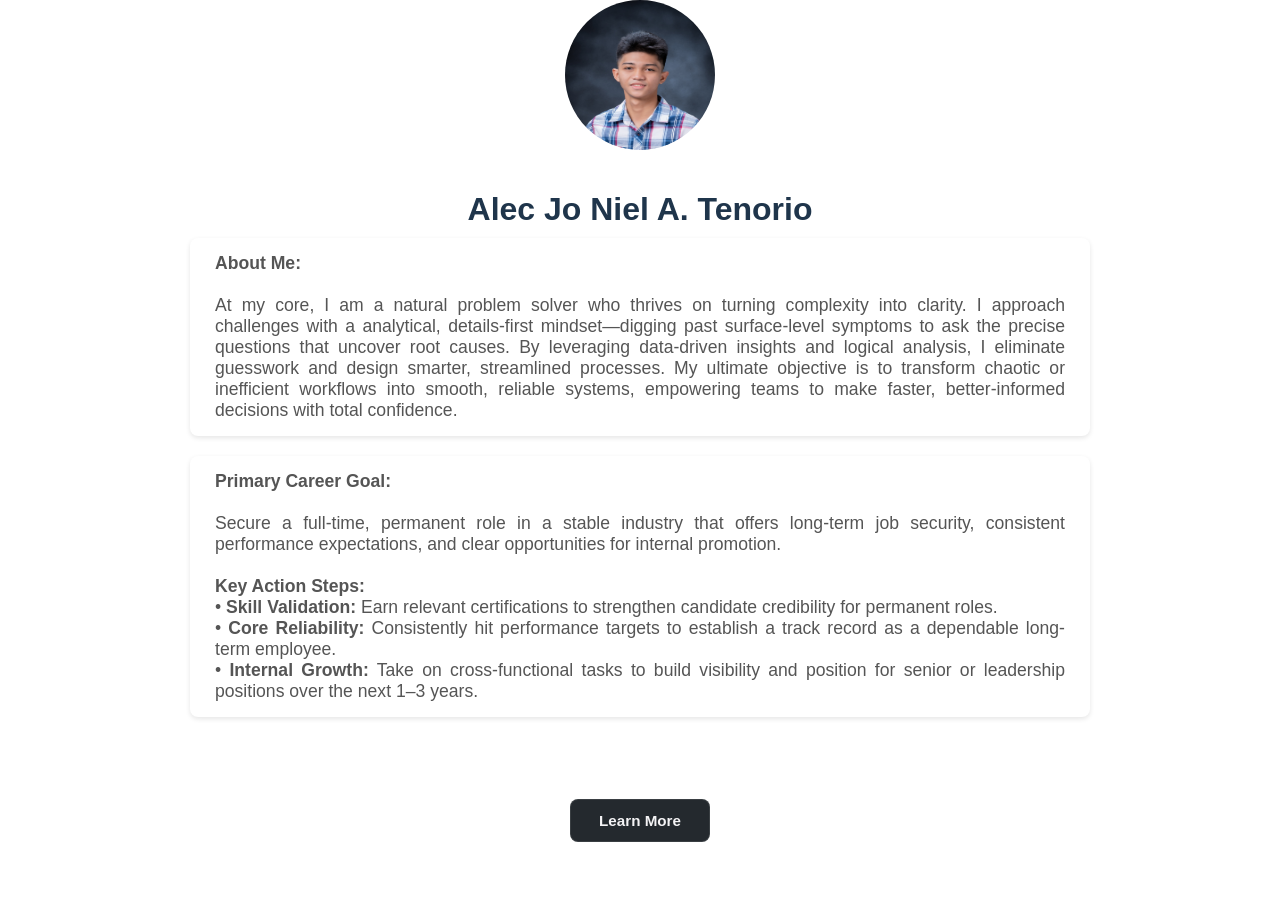
==== index.html @ 52fe9017 "Add about me section" ====
<!DOCTYPE html>
<html lang="en">
<head>
    <meta charset="UTF-8">
    <meta name="viewport" content="width=device-width, initial-scale=1.0">
    <link rel="stylesheet" href="css/styles.css">
    <title>My Portfolio</title>
</head>
<body>
    <img id="profile-photo" src="images/profile.jpg" alt="Profile Photo">
    <h1 id="fullname">Alec Jo Niel A. Tenorio</h1>
    <div class="bio-container">
        <p class="bio">
            <strong>About Me:</strong><br><br>
            At my core, I am a natural problem solver who thrives on turning complexity into clarity. I approach challenges with a analytical, details-first mindset—digging past surface-level symptoms to ask the precise questions that uncover root causes. 
            By leveraging data-driven insights and logical analysis, I eliminate guesswork and design smarter, streamlined processes. 
            My ultimate objective is to transform chaotic or inefficient workflows into smooth, reliable systems, empowering teams to make faster, better-informed decisions with total confidence.</p>
        <p class="bio">
            <strong>Primary Career Goal:</strong><br><br>
                Secure a full-time, permanent role in a stable industry that offers long-term job security, consistent performance expectations, and clear opportunities for internal promotion.
                <br><br>
                    <strong>Key Action Steps:</strong><br>
                    • <strong>Skill Validation:</strong> Earn relevant certifications to strengthen candidate credibility for permanent roles.<br>
                    • <strong>Core Reliability:</strong> Consistently hit performance targets to establish a track record as a dependable long-term employee.<br>
                    • <strong>Internal Growth:</strong> Take on cross-functional tasks to build visibility and position for senior or leadership positions over the next 1–3 years.</p>
        </p>
    </div>
<footer>
    <a href="about-me.html" id="learn-more-btn">Learn More</a>
</footer>

</body>
</html>
---- css/styles.css ----
/* Center content and set a clean background */
body {
  font-family: Arial, sans-serif;
  background-color: #ffffff;
  color: #4d5a68;
  display: flex;
  flex-direction: column;
  justify-content: flex-start;
  align-items: center;
  min-height: 100vh;
  margin: 0;
  text-align: center;
}

#profile-photo {
  width: 150px;
  height: 150px;
  border-radius: 50%;
  margin-bottom: 20px;
}

/* Style the main heading */
#fullname {
  font-size: 2rem;
  color: #1f354b;
  margin-bottom: 10px;
}

#about-me-heading {
  text-align: center;
  color: #24292e;
  margin-top: 20px;
  margin-bottom: 25px;
  font-size: 2rem;
  color: #1f354b;
}


/* Style the paragraph */
.bio-container {
  display: flex;
  flex-direction: column;
  gap: 20px;            
  align-items: stretch;
  width: calc(100% - 40px);
  max-width: 900px;
  margin: 0 auto 30px;
}

.bio {
  font-size: 1.1rem;
  color: #555;
  width: 100%;
  box-sizing: border-box;
  margin: 0;
  text-align: justify;
  background-color: #ffffff;
  padding: 15px 25px;
  border-radius: 8px;
  box-shadow: 0 2px 5px rgba(0, 0, 0, 0.1);
  text-align: justify;
}


#learn-more-btn {
  display: inline-block;
  padding: 0.8rem 1.75rem;
  background-color: #24292e;
  color: #f4f3f5;
  border: 1px solid rgba(255, 255, 255, 0.1); 
  border-radius: 8px;
  font-family: arial, sans-serif;
  font-size: 0.95rem;
  font-weight: 600;
  line-height: 1;                             
  text-decoration: none;
  text-align: center;       
}

/* Style for about-me page */
#home-btn {
  position: absolute;
  top: 20px;  /* Distance from the top */
  left: 20px; /* Distance from the left edge */
  display: inline-block;
  padding: 0.8rem 1.75rem;
  background-color: #24292e;
  color: #f4f3f5;
  border: 1px solid rgba(255, 255, 255, 0.1); 
  border-radius: 8px;
  font-family: arial, sans-serif;
  font-size: 0.95rem;
  font-weight: 600;
  line-height: 1;                             
  text-decoration: none;
  text-align: center;       
}

.about-container {
  display: grid;
  grid-template-columns: 1fr 1fr; /* Two equal columns */
  gap: 20px;            
  max-width: 900px;   
  margin: 0 auto 30px;
}

/* Forces the 3rd card (Goals) to span across both columns on the bottom */
.about-bio:nth-child(3) {
  grid-column: span 2;
}

.about-bio:nth-child(4) {
  grid-column: span 2;
}

.about-bio {
  font-size: 1.1rem;
  color: #555;
  margin: 0;
  text-align: justify;
  background-color: #ffffff;
  padding: 15px 25px;
  border-radius: 8px;
  box-shadow: 0 2px 5px rgba(0, 0, 0, 0.1);
}
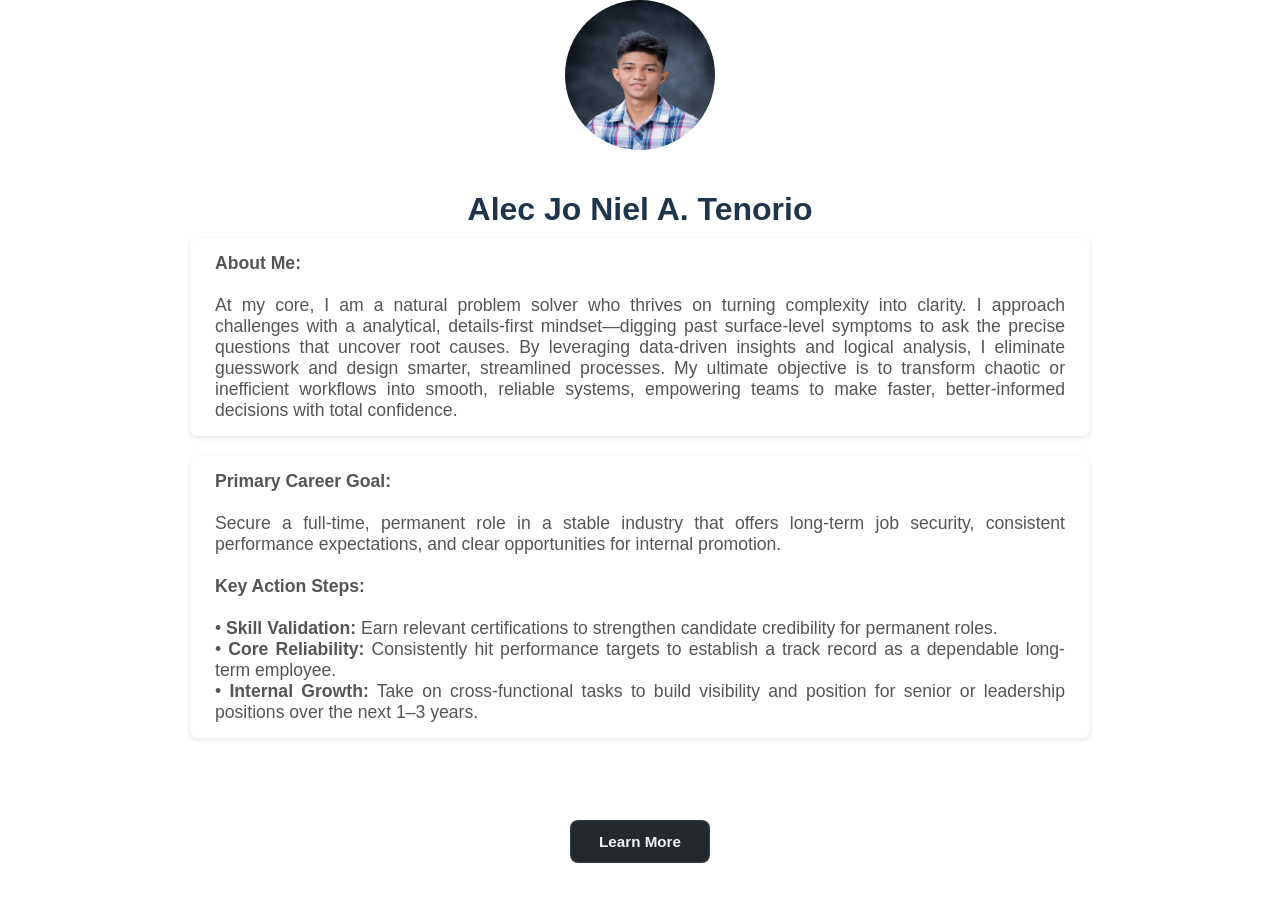
==== commit f6354715: "Fixed paragraph formats" ====
--- a/index.html
+++ b/index.html
@@ -19,7 +19,7 @@
             <strong>Primary Career Goal:</strong><br><br>
                 Secure a full-time, permanent role in a stable industry that offers long-term job security, consistent performance expectations, and clear opportunities for internal promotion.
                 <br><br>
-                    <strong>Key Action Steps:</strong><br>
+                    <strong>Key Action Steps:</strong><br><br>
                     • <strong>Skill Validation:</strong> Earn relevant certifications to strengthen candidate credibility for permanent roles.<br>
                     • <strong>Core Reliability:</strong> Consistently hit performance targets to establish a track record as a dependable long-term employee.<br>
                     • <strong>Internal Growth:</strong> Take on cross-functional tasks to build visibility and position for senior or leadership positions over the next 1–3 years.</p>
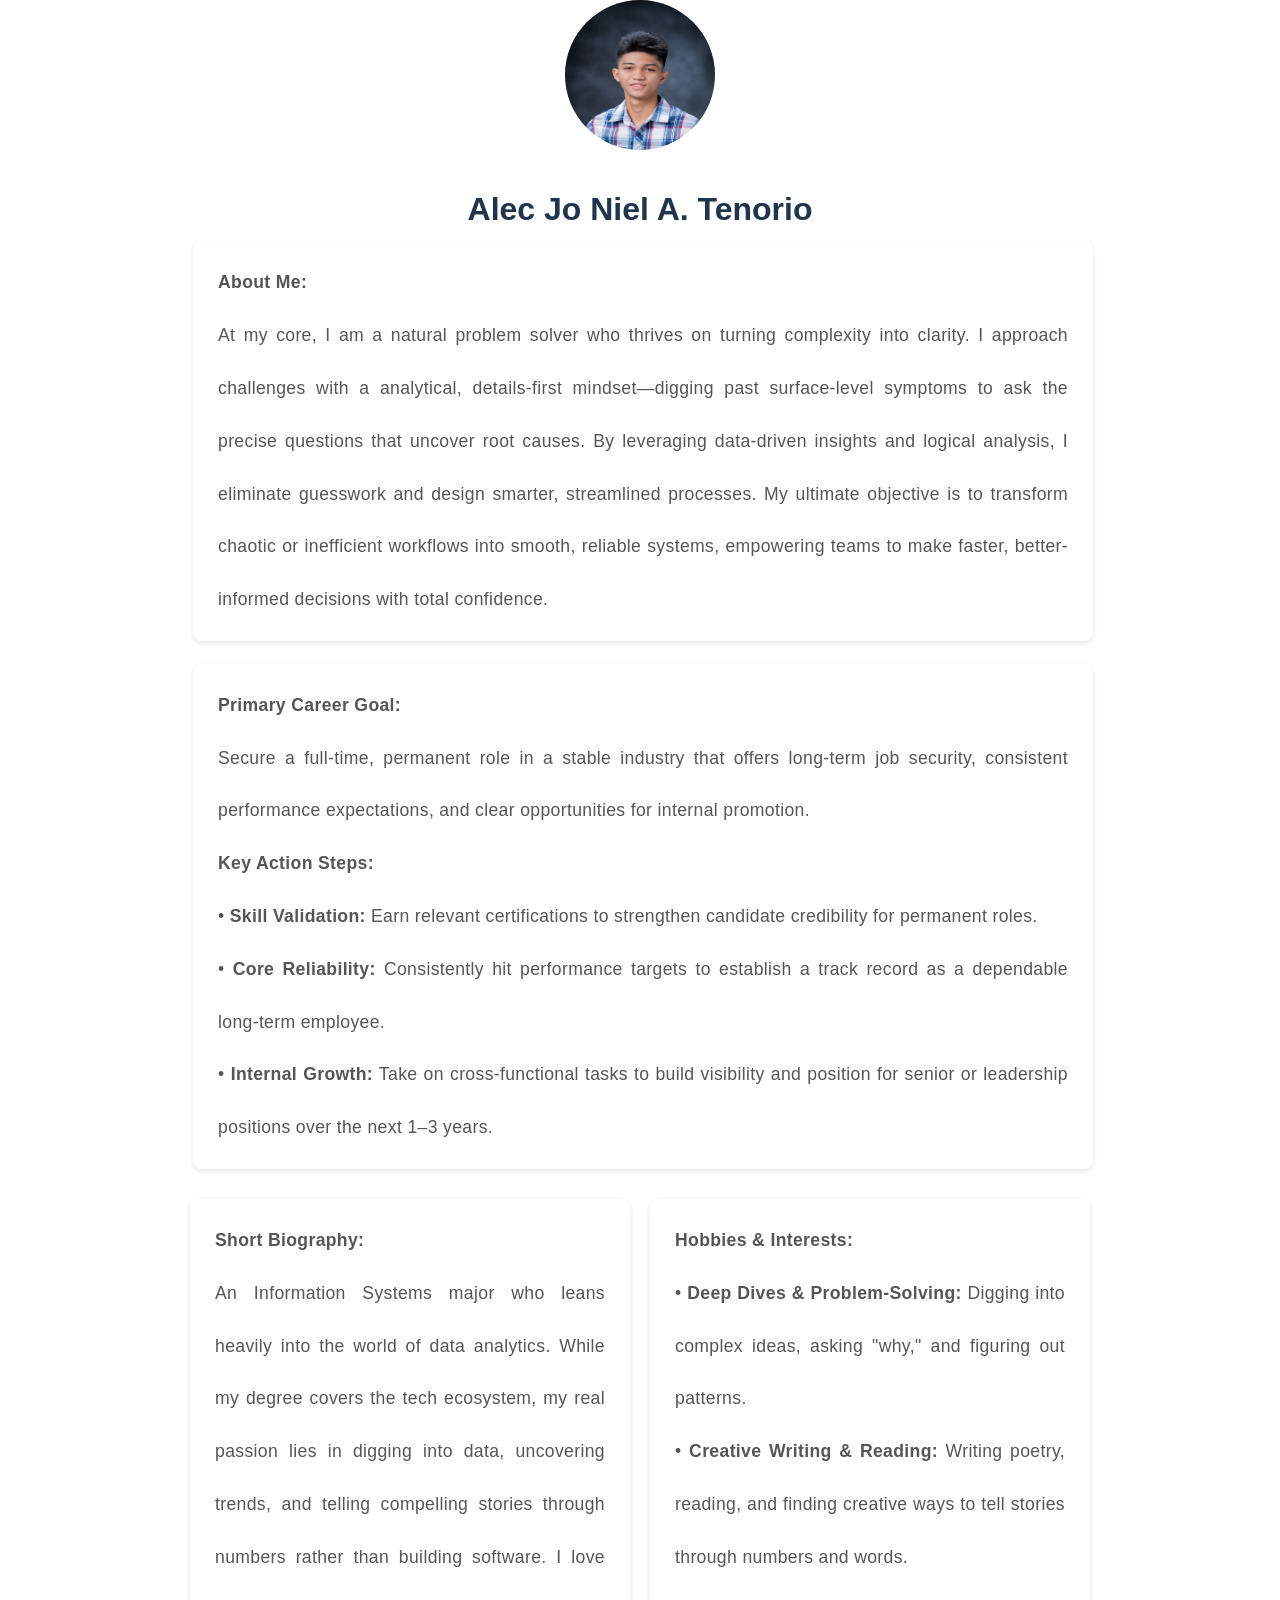
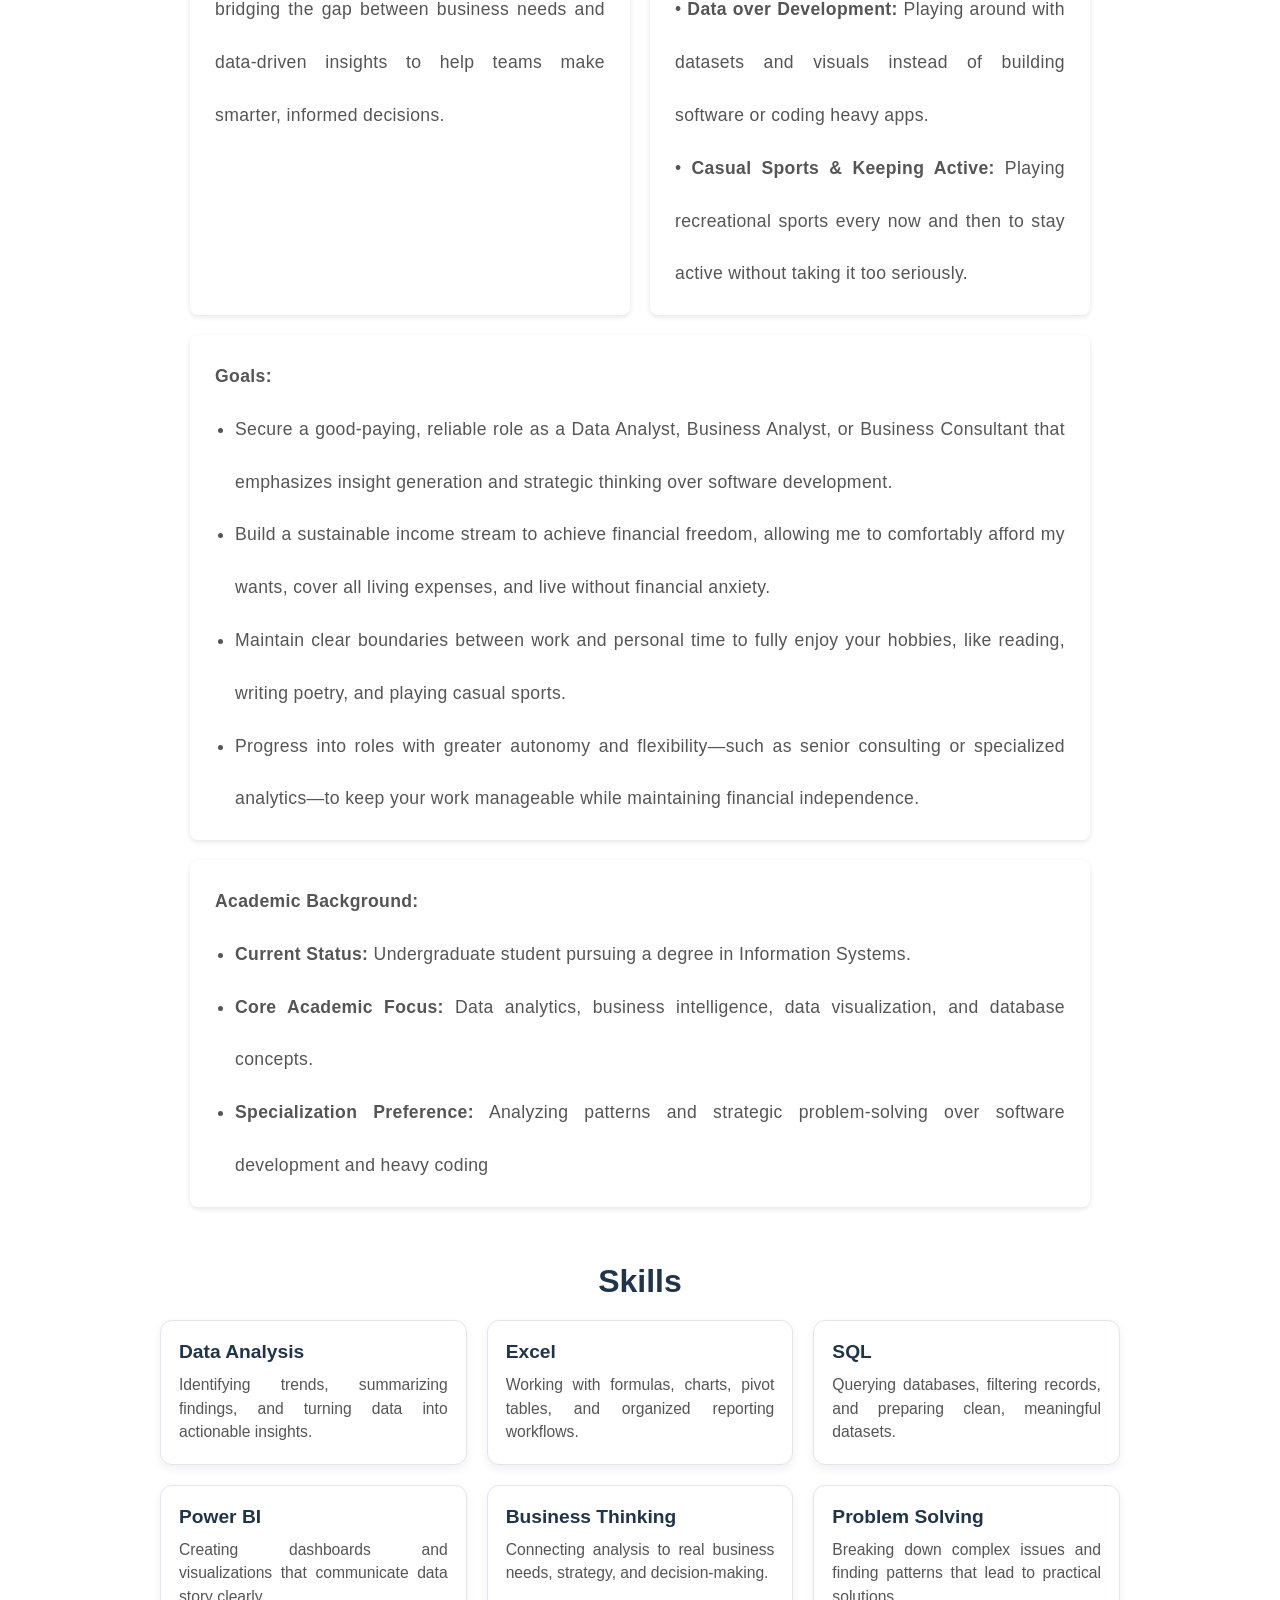
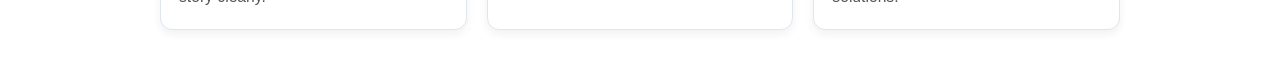
==== commit 413fbbfe: "Updated codes during Presentation" ====
--- a/index.html
+++ b/index.html
@@ -11,23 +11,82 @@
     <h1 id="fullname">Alec Jo Niel A. Tenorio</h1>
     <div class="bio-container">
         <p class="bio">
-            <strong>About Me:</strong><br><br>
+            <strong>About Me:</strong><br>
             At my core, I am a natural problem solver who thrives on turning complexity into clarity. I approach challenges with a analytical, details-first mindset—digging past surface-level symptoms to ask the precise questions that uncover root causes. 
             By leveraging data-driven insights and logical analysis, I eliminate guesswork and design smarter, streamlined processes. 
             My ultimate objective is to transform chaotic or inefficient workflows into smooth, reliable systems, empowering teams to make faster, better-informed decisions with total confidence.</p>
         <p class="bio">
-            <strong>Primary Career Goal:</strong><br><br>
+            <strong>Primary Career Goal:</strong><br>
                 Secure a full-time, permanent role in a stable industry that offers long-term job security, consistent performance expectations, and clear opportunities for internal promotion.
-                <br><br>
-                    <strong>Key Action Steps:</strong><br><br>
+                <br>
+                    <strong>Key Action Steps:</strong><br>
                     • <strong>Skill Validation:</strong> Earn relevant certifications to strengthen candidate credibility for permanent roles.<br>
                     • <strong>Core Reliability:</strong> Consistently hit performance targets to establish a track record as a dependable long-term employee.<br>
                     • <strong>Internal Growth:</strong> Take on cross-functional tasks to build visibility and position for senior or leadership positions over the next 1–3 years.</p>
-        </p>
     </div>
-<footer>
-    <a href="about-me.html" id="learn-more-btn">Learn More</a>
-</footer>
+<section class="about-container">
+    <div class="about-bio">
+        <strong>Short Biography:</strong><br>
+         An Information Systems major who leans heavily into the world of data analytics. 
+         While my degree covers the tech ecosystem, my real passion lies in digging into data, uncovering trends, and telling compelling stories through numbers rather than building software. 
+         I love bridging the gap between business needs and data-driven insights to help teams make smarter, informed decisions.
+    </div>
+    <div class="about-bio">
+        <strong>Hobbies & Interests:</strong><br>
+                • <strong>Deep Dives & Problem-Solving:</strong> Digging into complex ideas, asking "why," and figuring out patterns.<br>
+                • <strong>Creative Writing & Reading:</strong> Writing poetry, reading, and finding creative ways to tell stories through numbers and words.<br>
+                • <strong>Data over Development:</strong> Playing around with datasets and visuals instead of building software or coding heavy apps.<br>
+                • <strong>Casual Sports & Keeping Active:</strong> Playing recreational sports every now and then to stay active without taking it too seriously.
+    </div>
+    <div class="about-bio wide">
+        <strong>Goals:</strong><br>
+            <ul class="goals-list">
+                <li> Secure a good-paying, reliable role as a Data Analyst, Business Analyst, or Business Consultant that emphasizes insight generation and strategic thinking over software development.</li>
+                <li> Build a sustainable income stream to achieve financial freedom, allowing me to comfortably afford my wants, cover all living expenses, and live without financial anxiety.</li>
+                <li> Maintain clear boundaries between work and personal time to fully enjoy your hobbies, like reading, writing poetry, and playing casual sports.</li>
+                <li> Progress into roles with greater autonomy and flexibility—such as senior consulting or specialized analytics—to keep your work manageable while maintaining financial independence.</li>
+            </ul>
+    </div>
+    <div class="about-bio wide">
+        <strong>Academic Background:</strong><br>
+            <ul class="goals-list">
+                <li><strong>Current Status:</strong> Undergraduate student pursuing a degree in Information Systems.</li>
+                <li><strong>Core Academic Focus:</strong> Data analytics, business intelligence, data visualization, and database concepts.</li>
+                <li><strong>Specialization Preference:</strong> Analyzing patterns and strategic problem-solving over software development and heavy coding</li>
+            </ul>
+    </div>
+</section>
+
+<section class="skills-section">
+    <h2>Skills</h2>
+    <div class="skills-grid">
+        <div class="skill-card">
+            <h3>Data Analysis</h3>
+            <p>Identifying trends, summarizing findings, and turning data into actionable insights.</p>
+        </div>
+        <div class="skill-card">
+            <h3>Excel</h3>
+            <p>Working with formulas, charts, pivot tables, and organized reporting workflows.</p>
+        </div>
+        <div class="skill-card">
+            <h3>SQL</h3>
+            <p>Querying databases, filtering records, and preparing clean, meaningful datasets.</p>
+        </div>
+        <div class="skill-card">
+            <h3>Power BI</h3>
+            <p>Creating dashboards and visualizations that communicate data story clearly.</p>
+        </div>
+        <div class="skill-card">
+            <h3>Business Thinking</h3>
+            <p>Connecting analysis to real business needs, strategy, and decision-making.</p>
+        </div>
+        <div class="skill-card">
+            <h3>Problem Solving</h3>
+            <p>Breaking down complex issues and finding patterns that lead to practical solutions.</p>
+        </div>
+    </div>
+</section>
+
 
 </body>
 </html>
--- a/css/styles.css
+++ b/css/styles.css
@@ -49,10 +49,12 @@
 
 .bio {
   font-size: 1.1rem;
+  line-height: 3;
+  letter-spacing: 0.02em;
   color: #555;
   width: 100%;
   box-sizing: border-box;
-  margin: 0;
+  margin: 3px 3px 0;
   text-align: justify;
   background-color: #ffffff;
   padding: 15px 25px;
@@ -98,23 +100,16 @@
 
 .about-container {
   display: grid;
-  grid-template-columns: 1fr 1fr; /* Two equal columns */
+  grid-template-columns: repeat(2, 1fr); /* Two equal columns */
   gap: 20px;            
   max-width: 900px;   
   margin: 0 auto 30px;
 }
 
-/* Forces the 3rd card (Goals) to span across both columns on the bottom */
-.about-bio:nth-child(3) {
-  grid-column: span 2;
-}
-
-.about-bio:nth-child(4) {
-  grid-column: span 2;
-}
-
 .about-bio {
   font-size: 1.1rem;
+  line-height: 3;
+  letter-spacing: 0.02em;
   color: #555;
   margin: 0;
   text-align: justify;
@@ -123,3 +118,61 @@
   border-radius: 8px;
   box-shadow: 0 2px 5px rgba(0, 0, 0, 0.1);
 }
+
+.about-bio.wide {
+  grid-column: span 2;
+}
+
+.goals-list {
+  line-height: 3;
+  letter-spacing: 0.02em;
+  list-style-type: disc;
+  padding-left: 20px;
+  text-align: justify;
+  margin: 0;
+}
+
+/* Skills Section */
+.skills-section {
+  width: 100%;
+  max-width: 1000px;
+  margin: 0 auto 40px;
+  padding: 0 20px;
+  box-sizing: border-box;
+}
+
+.skills-section h2 {
+  text-align: center;
+  color: #1f354b;
+  font-size: 2rem;
+  margin-bottom: 20px;
+}
+
+.skills-grid {
+  display: grid;
+  grid-template-columns: repeat(3, 1fr);
+  gap: 20px;
+}
+
+.skill-card {
+  background: #ffffff;
+  border: 1px solid #dfe6ee;
+  border-radius: 12px;
+  box-shadow: 0 4px 10px rgba(0, 0, 0, 0.06);
+  padding: 20px 18px;
+  text-align: left;
+}
+
+.skill-card h3 {
+  margin: 0 0 10px;
+  color: #1f354b;
+  font-size: 1.2rem;
+}
+
+.skill-card p {
+  margin: 0;
+  color: #555;
+  line-height: 1.5;
+  font-size: 0.98rem;
+  text-align: justify;
+}
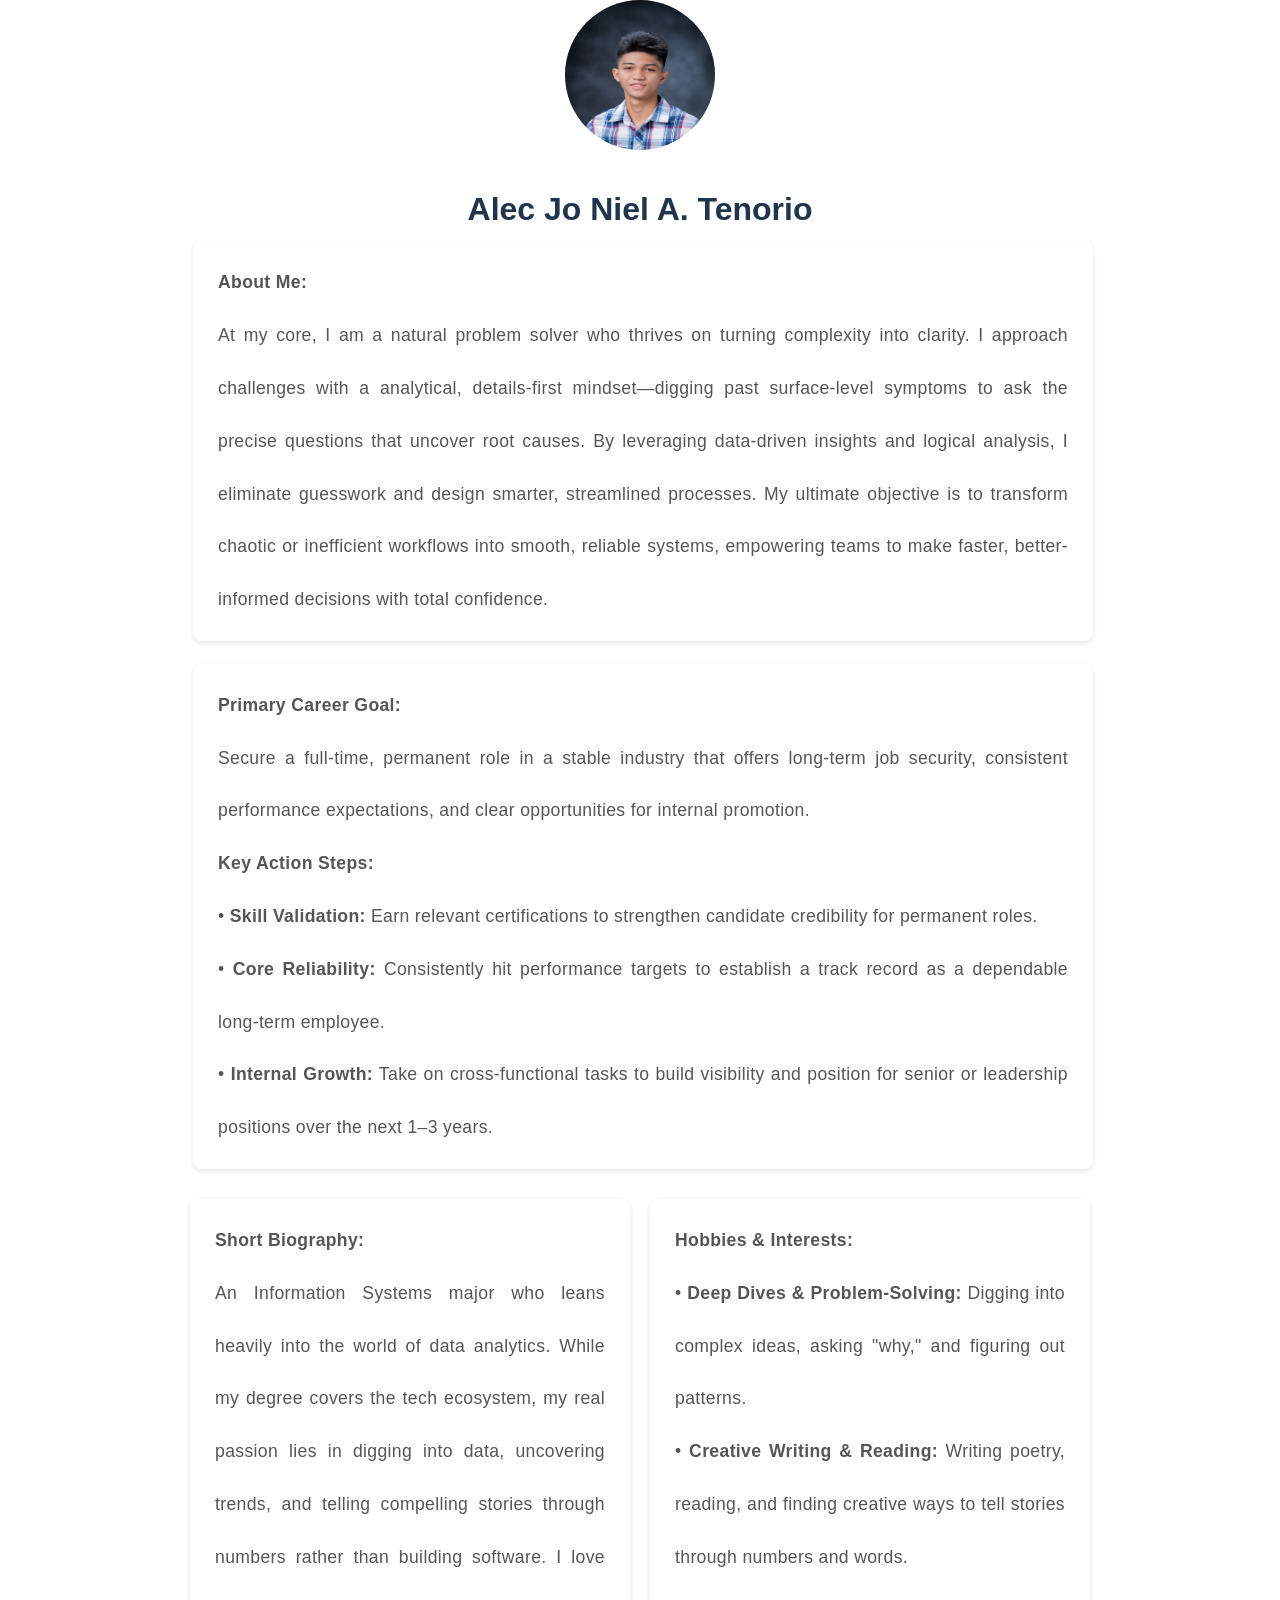
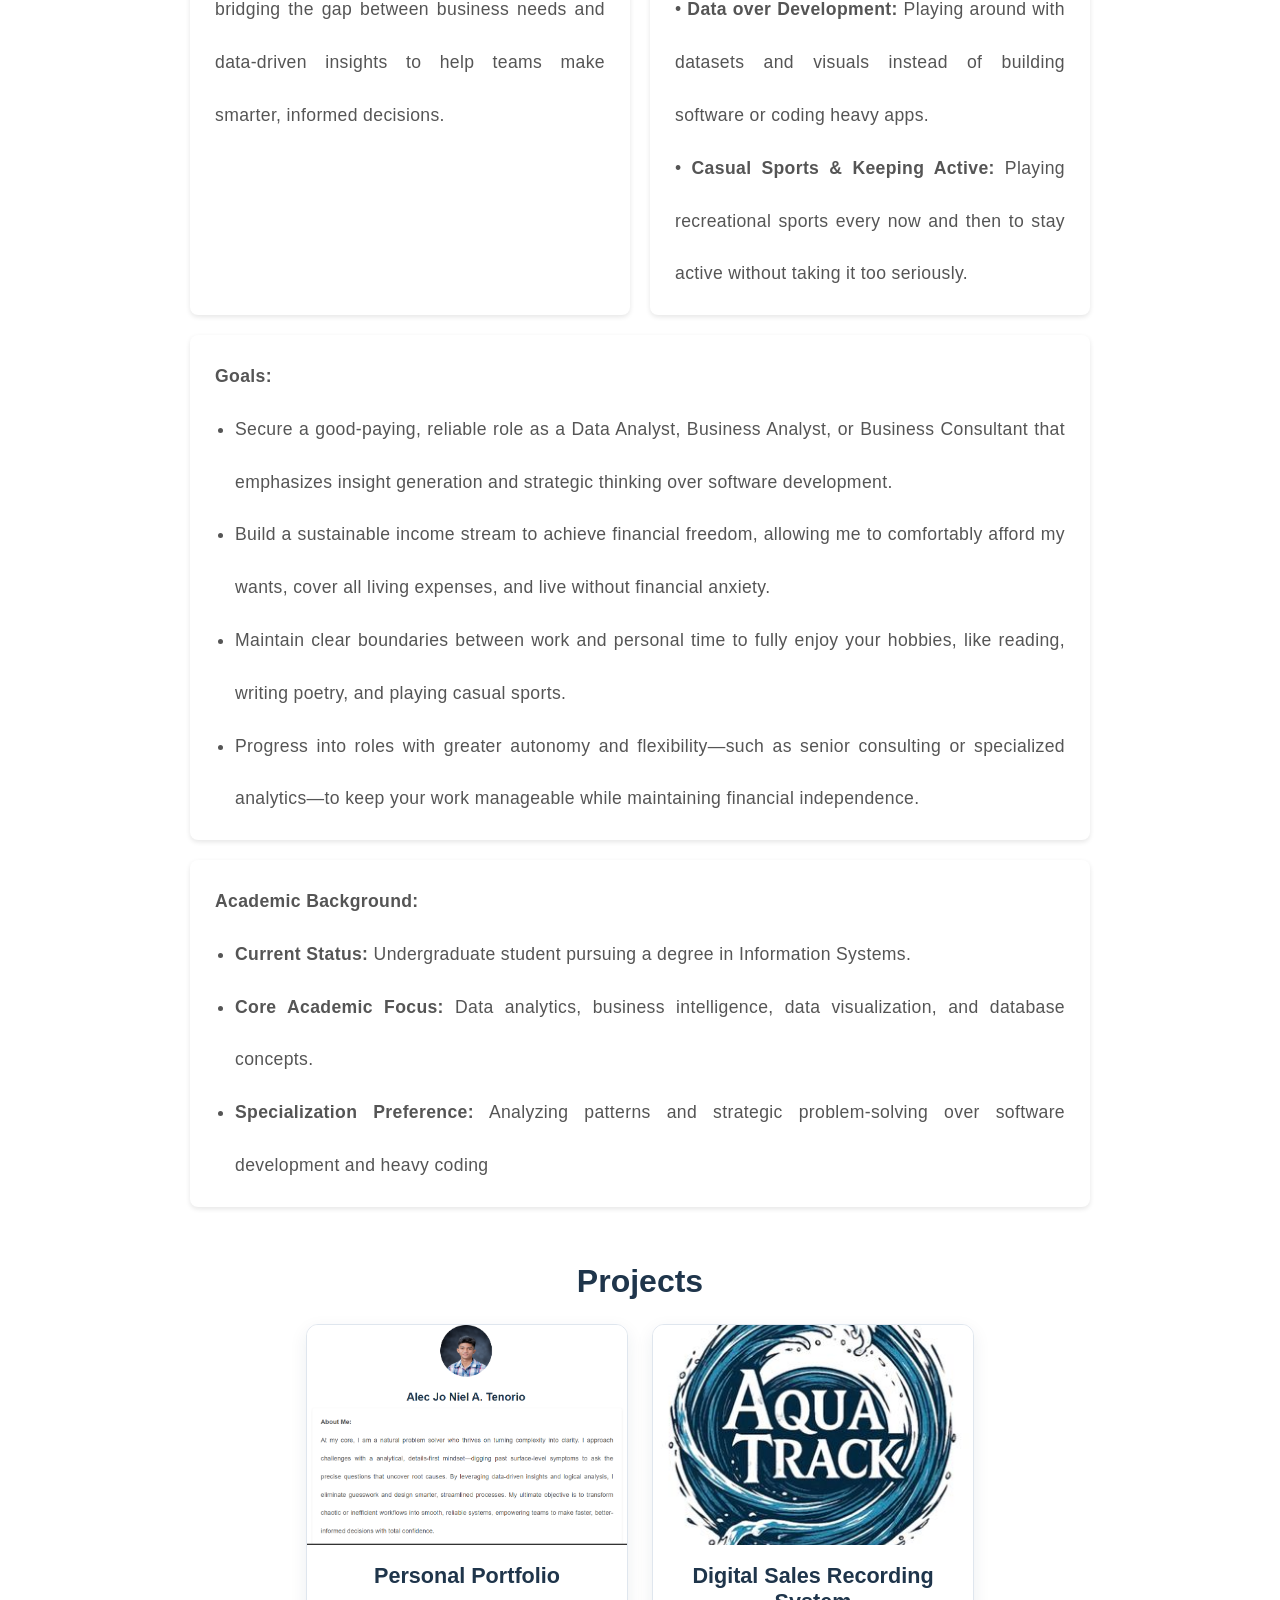
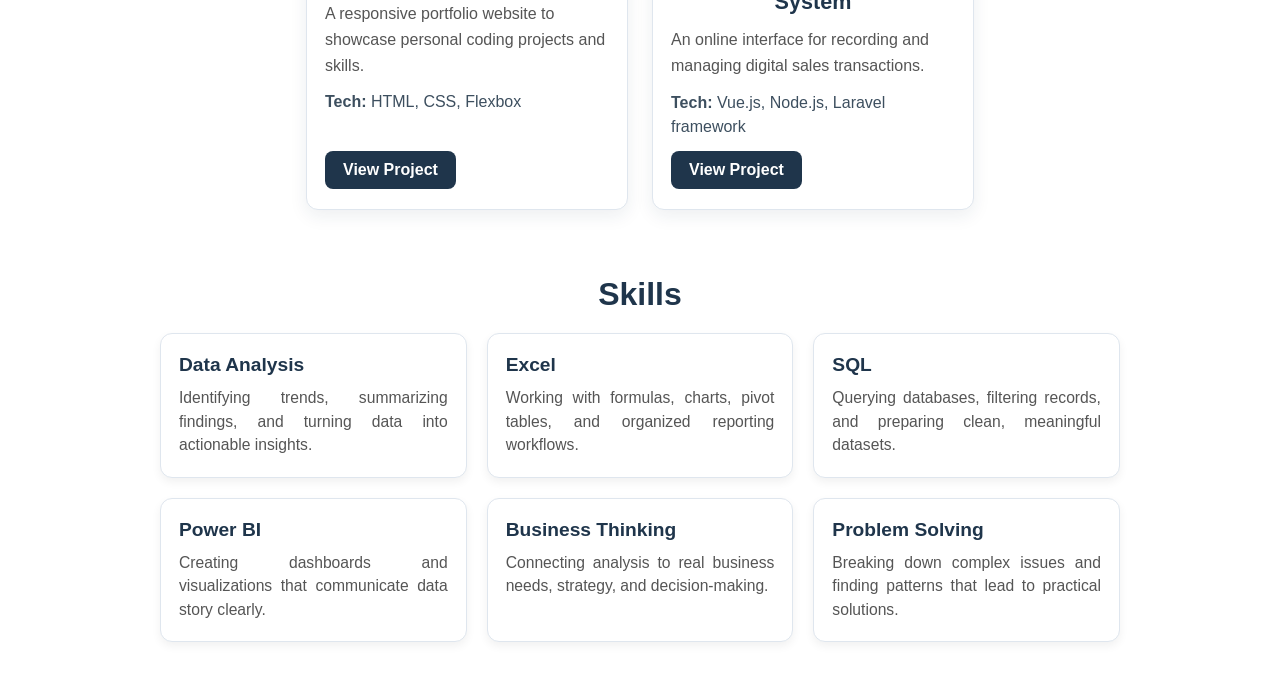
==== commit 508e0570: "Add project showcase cards" ====
--- a/index.html
+++ b/index.html
@@ -57,6 +57,33 @@
     </div>
 </section>
 
+
+<section id="projects" class="projects-section">
+    <h2>Projects</h2>
+
+    <div class="project-container">
+        <article class="project-card">
+            <img src="images/personalproj-prev.png" alt="Portfolio Website Preview" class="project-image">
+            <div class="project-content">
+                <h3 class="project-title">Personal Portfolio</h3>
+                <p class="project-description">A responsive portfolio website to showcase personal coding projects and skills.</p>
+                <p class="project-tech"><strong>Tech:</strong> HTML, CSS, Flexbox</p>
+                <a href="#" class="project-link">View Project</a>
+            </div>
+        </article>
+
+        <article class="project-card">
+            <img src="images/Aquatrack.jpg" alt="Digital Sales Recording System Preview" class="project-image">
+            <div class="project-content">
+                <h3 class="project-title">Digital Sales Recording System</h3>
+                <p class="project-description">An online interface for recording and managing digital sales transactions.</p>
+                <p class="project-tech"><strong>Tech:</strong> Vue.js, Node.js, Laravel framework</p>
+                <a href="#" class="project-link">View Project</a>
+            </div>
+        </article>
+    </div>
+</section>
+
 <section class="skills-section">
     <h2>Skills</h2>
     <div class="skills-grid">
--- a/css/styles.css
+++ b/css/styles.css
@@ -132,6 +132,94 @@
   margin: 0;
 }
 
+.projects-section {
+  width: 100%;
+  max-width: 1100px;
+  margin: 0 auto 40px;
+  padding: 0 20px;
+  box-sizing: border-box;
+}
+
+.projects-section h2 {
+  text-align: center;
+  color: #1f354b;
+  font-size: 2rem;
+  margin-bottom: 24px;
+}
+
+.project-container {
+  display: flex;
+  flex-wrap: wrap;
+  justify-content: center;
+  align-items: stretch;
+  gap: 24px;
+}
+
+.project-card {
+  flex: 1 1 280px;
+  max-width: 320px;
+  background: #ffffff;
+  border: 1px solid #dfe6ee;
+  border-radius: 12px;
+  overflow: hidden;
+  box-shadow: 0 6px 18px rgba(31, 53, 75, 0.08);
+  display: flex;
+  flex-direction: column;
+}
+
+.project-image {
+  width: 100%;
+  height: 220px;
+  object-fit: cover;
+  display: block;
+}
+
+.project-content {
+  display: flex;
+  flex: 1;
+  flex-direction: column;
+  gap: 12px;
+  padding: 18px 18px 20px;
+}
+
+.project-title {
+  margin: 0;
+  color: #1f354b;
+  font-size: 1.35rem;
+}
+
+.project-description {
+  margin: 0;
+  color: #555;
+  line-height: 1.6;
+  text-align: left;
+}
+
+.project-tech {
+  margin: 0;
+  color: #3d4f5f;
+  line-height: 1.5;
+  text-align: left;
+}
+
+.project-link {
+  display: inline-block;
+  align-self: flex-start;
+  margin-top: auto;
+  background-color: #1f354b;
+  color: #ffffff;
+  text-decoration: none;
+  padding: 10px 18px;
+  border-radius: 8px;
+  font-weight: 600;
+  transition: background-color 0.2s ease, transform 0.2s ease;
+}
+
+.project-link:hover {
+  background-color: #2d4d6d;
+  transform: translateY(-1px);
+}
+
 /* Skills Section */
 .skills-section {
   width: 100%;
@@ -176,3 +264,19 @@
   font-size: 0.98rem;
   text-align: justify;
 }
+
+@media (max-width: 768px) {
+  .project-container {
+    flex-direction: column;
+    align-items: center;
+  }
+
+  .project-card {
+    width: 100%;
+    max-width: 420px;
+  }
+
+  .skills-grid {
+    grid-template-columns: 1fr;
+  }
+}
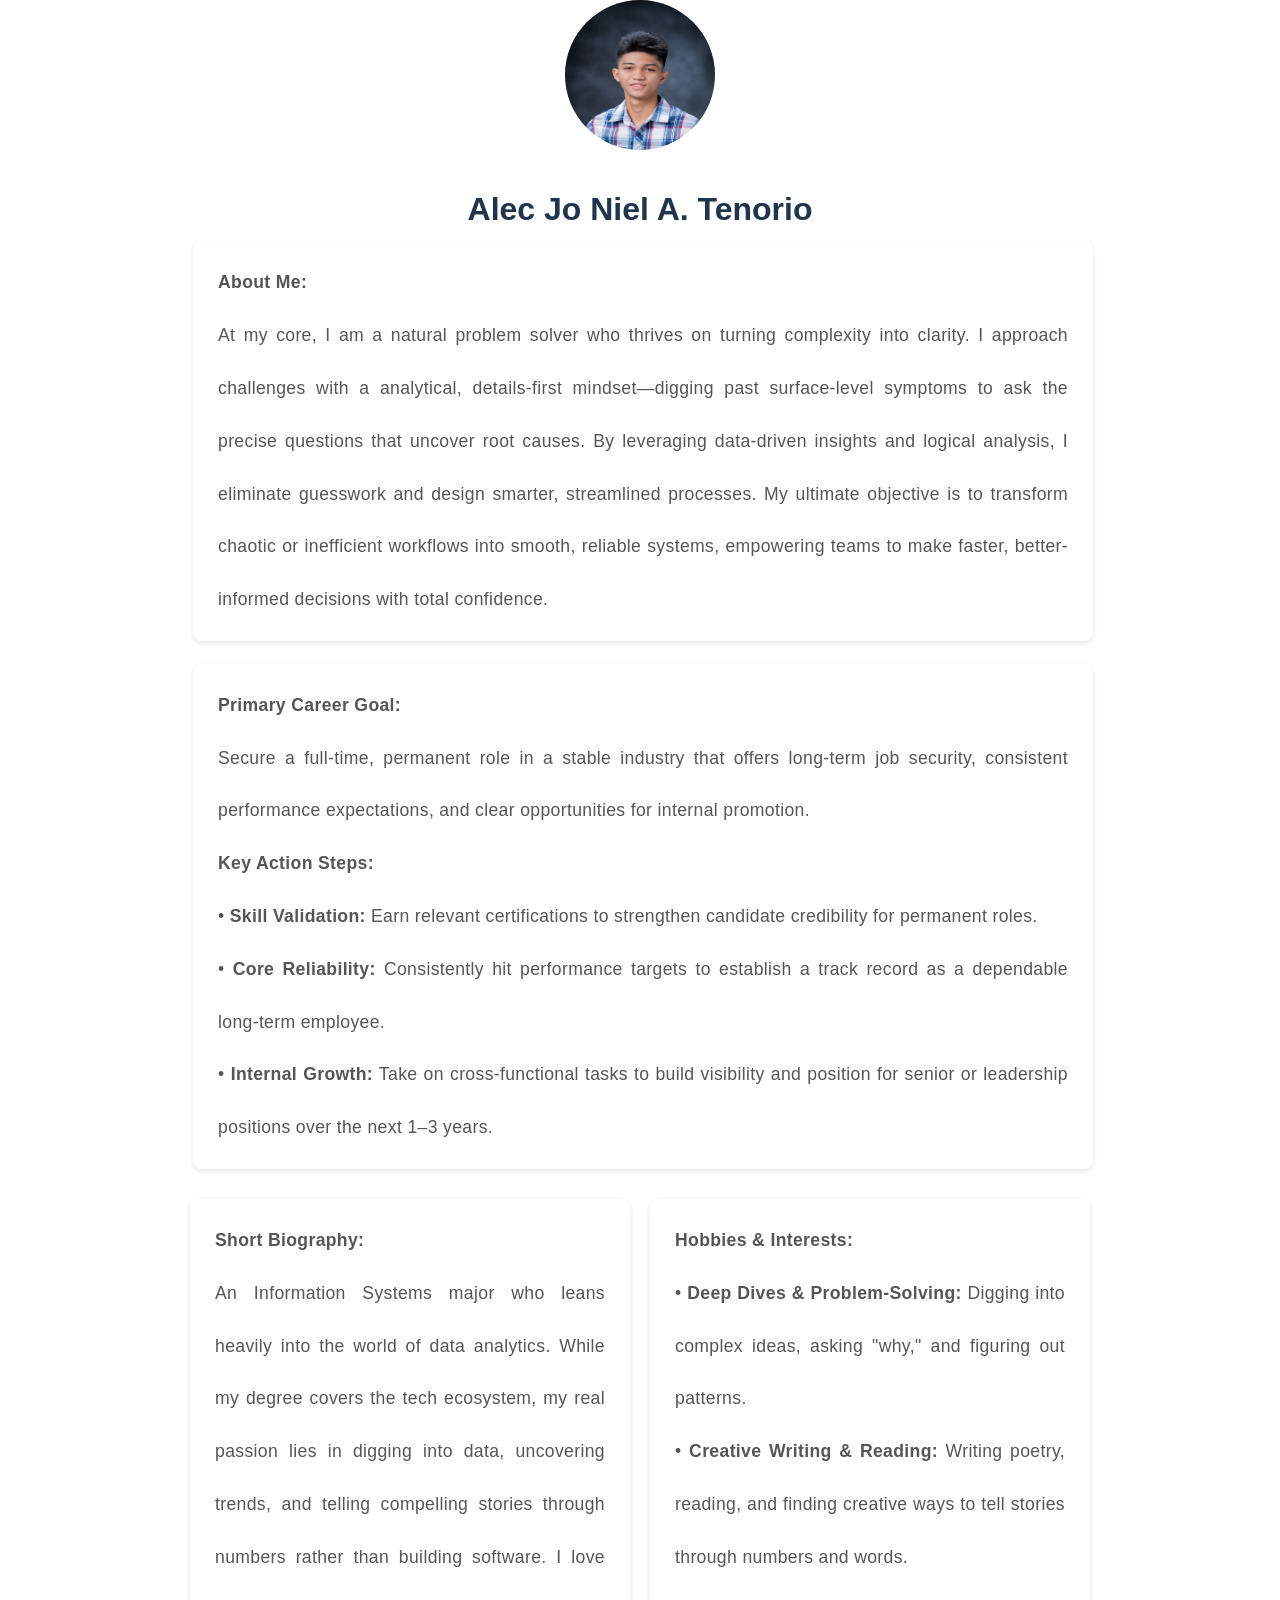
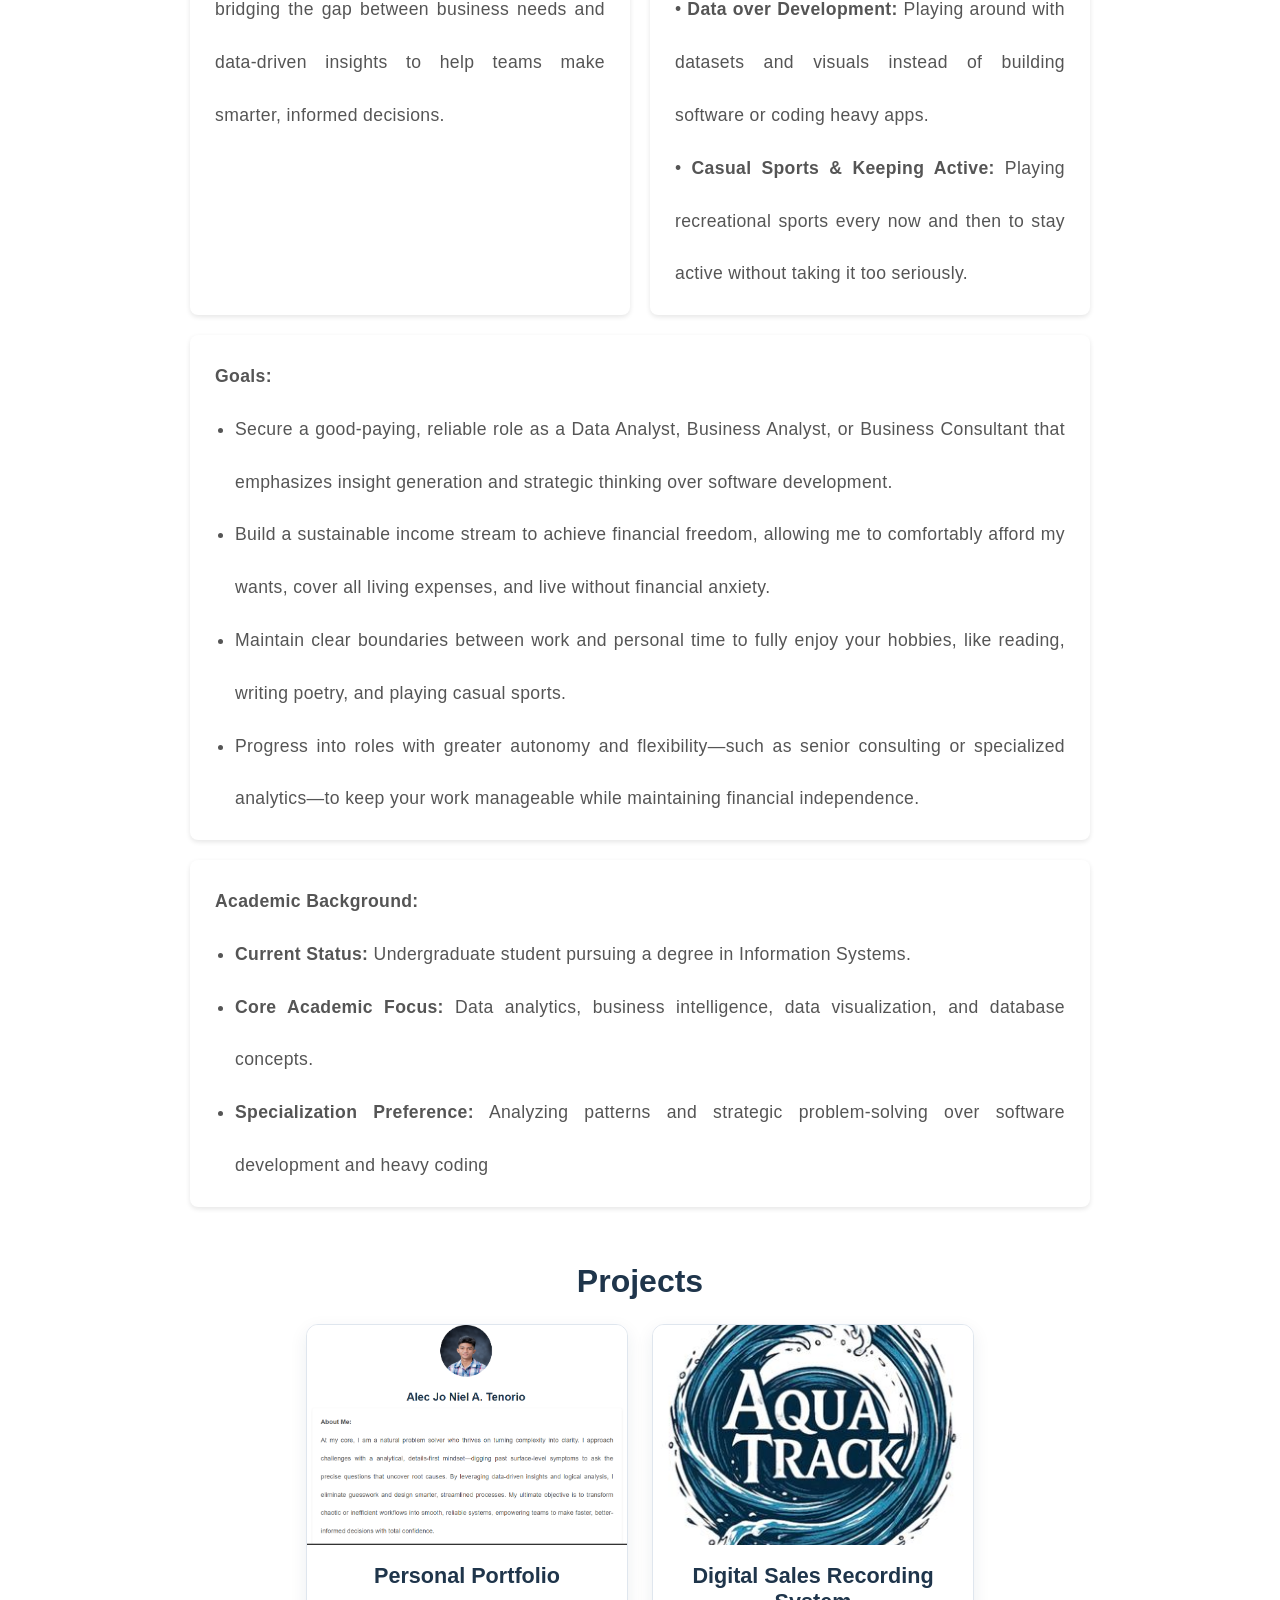
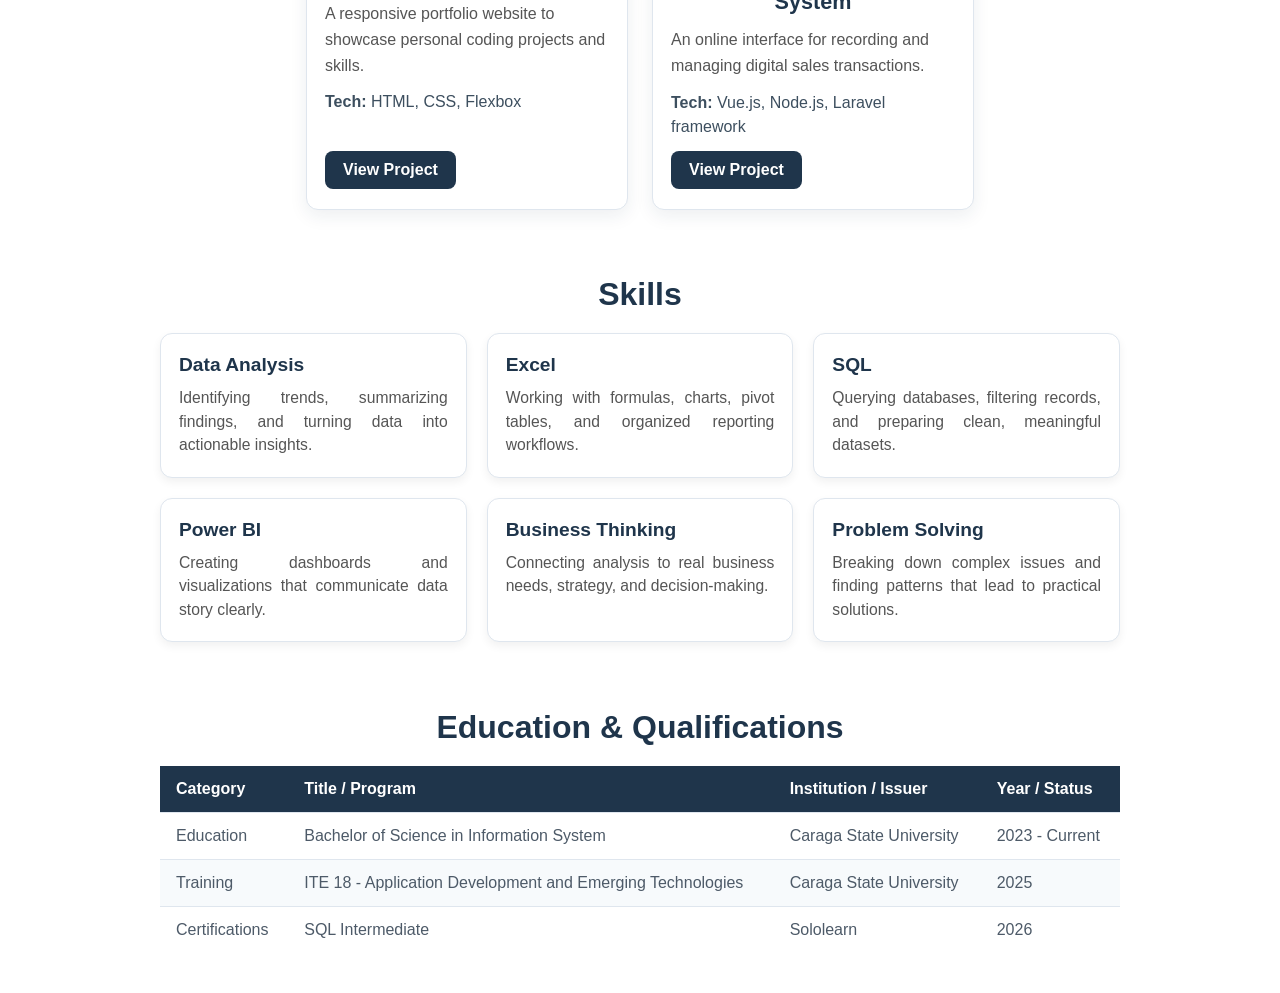
==== commit 8ec618ab: "Add education and certification table" ====
--- a/index.html
+++ b/index.html
@@ -114,6 +114,42 @@
     </div>
 </section>
 
+<section id="credentials-table-section" class="credentials-table-section">
+    <h2>Education & Qualifications</h2>
+
+    <div class="table-container">
+        <table class="credentials-table">
+            <thead>
+                <tr>
+                    <th>Category</th>
+                    <th>Title / Program</th>
+                    <th>Institution / Issuer</th>
+                    <th>Year / Status</th>
+                </tr>
+            </thead>
+            <tbody>
+                <tr>
+                    <td>Education</td>
+                    <td>Bachelor of Science in Information System</td>
+                    <td>Caraga State University</td>
+                    <td>2023 - Current</td>
+                </tr>
+                <tr>
+                    <td>Training</td>
+                    <td>ITE 18 - Application Development and Emerging Technologies</td>
+                    <td>Caraga State University</td>
+                    <td>2025</td>
+                </tr>
+                <tr>
+                    <td>Certifications</td>
+                    <td>SQL Intermediate</td>
+                    <td>Sololearn</td>
+                    <td>2026</td>
+                </tr>
+            </tbody>
+        </table>
+    </div>
+</section>
 
 </body>
 </html>
--- a/css/styles.css
+++ b/css/styles.css
@@ -265,18 +265,56 @@
   text-align: justify;
 }
 
-@media (max-width: 768px) {
-  .project-container {
-    flex-direction: column;
-    align-items: center;
-  }
-
-  .project-card {
-    width: 100%;
-    max-width: 420px;
-  }
-
-  .skills-grid {
-    grid-template-columns: 1fr;
-  }
-}
+.credentials-table-section {
+  width: 100%;
+  max-width: 1000px;
+  margin: 0 auto 40px;
+  padding: 0 20px;
+  box-sizing: border-box;
+}
+
+.credentials-table-section h2 {
+  text-align: center;
+  color: #1f354b;
+  font-size: 2rem;
+  margin-bottom: 20px;
+}
+
+.credentials-table-container {
+  overflow-x: auto;
+  background: #ffffff;
+  border: 1px solid #dfe6ee;
+  border-radius: 12px;
+  box-shadow: 0 4px 10px rgba(0, 0, 0, 0.06);
+}
+
+.credentials-table {
+  width: 100%;
+  border-collapse: collapse;
+  font-size: 1rem;
+  color: #4d5a68;
+}
+
+.credentials-table thead th {
+  background-color: #1f354b;
+  color: #ffffff;
+  text-align: left;
+  padding: 14px 16px;
+  font-size: 1rem;
+}
+
+.credentials-table tbody td {
+  padding: 14px 16px;
+  border-top: 1px solid #dfe6ee;
+  text-align: left;
+}
+
+.credentials-table tbody tr:nth-child(even) {
+  background-color: #f7fafc;
+}
+
+.credentials-table tbody tr:hover {
+  background-color: #edf4fb;
+}
+
+
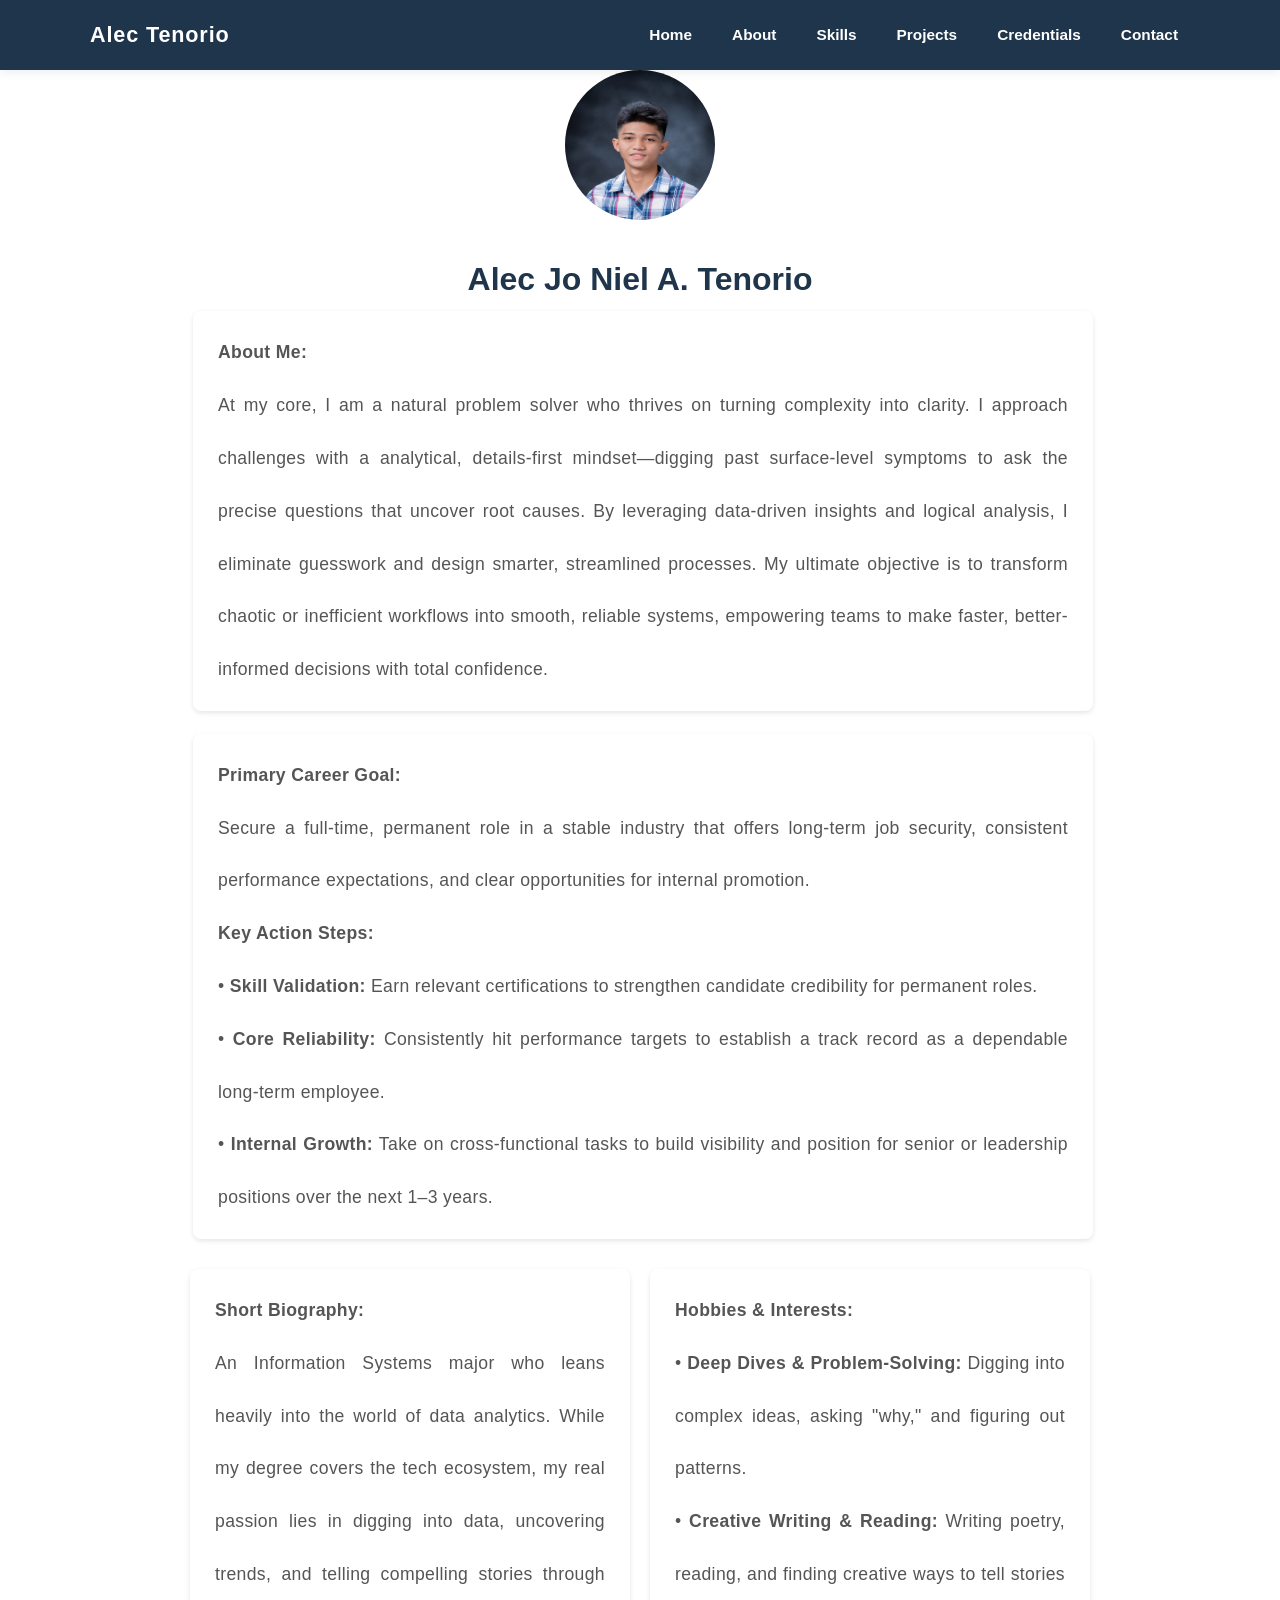
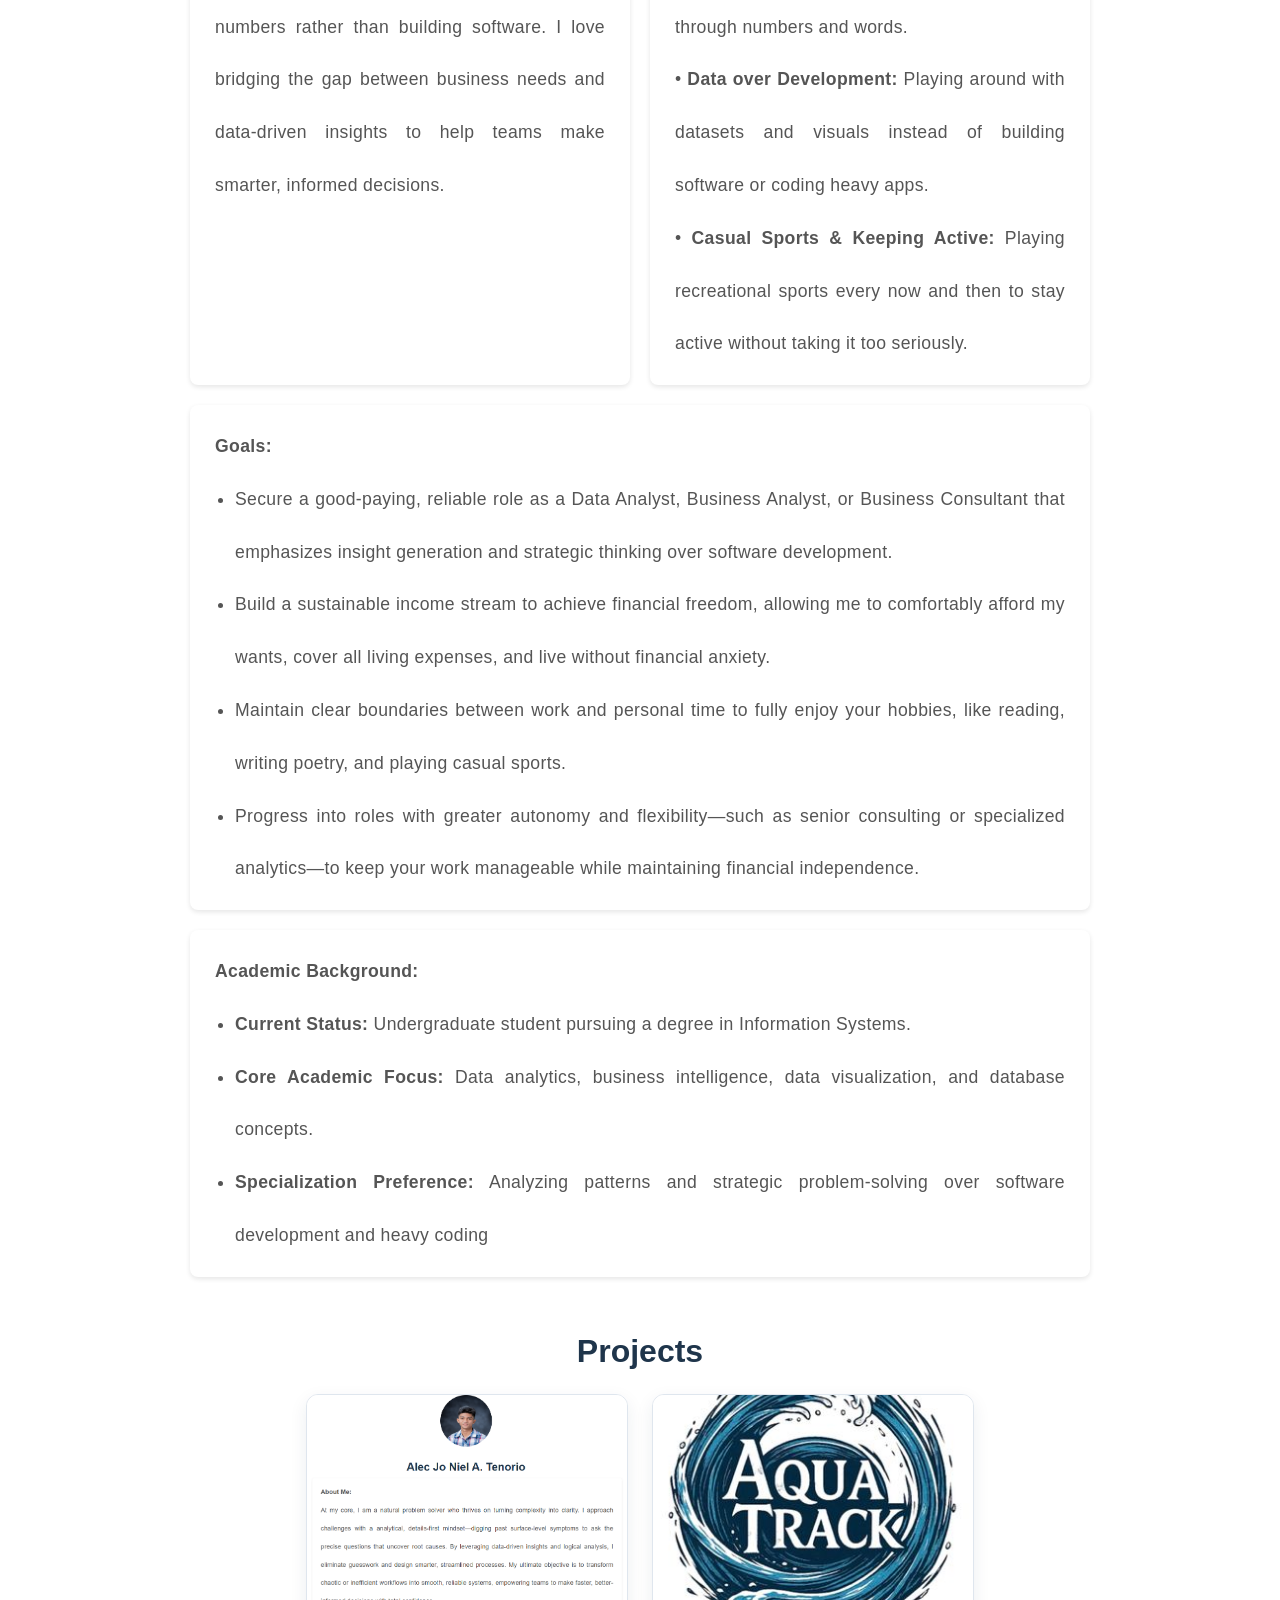
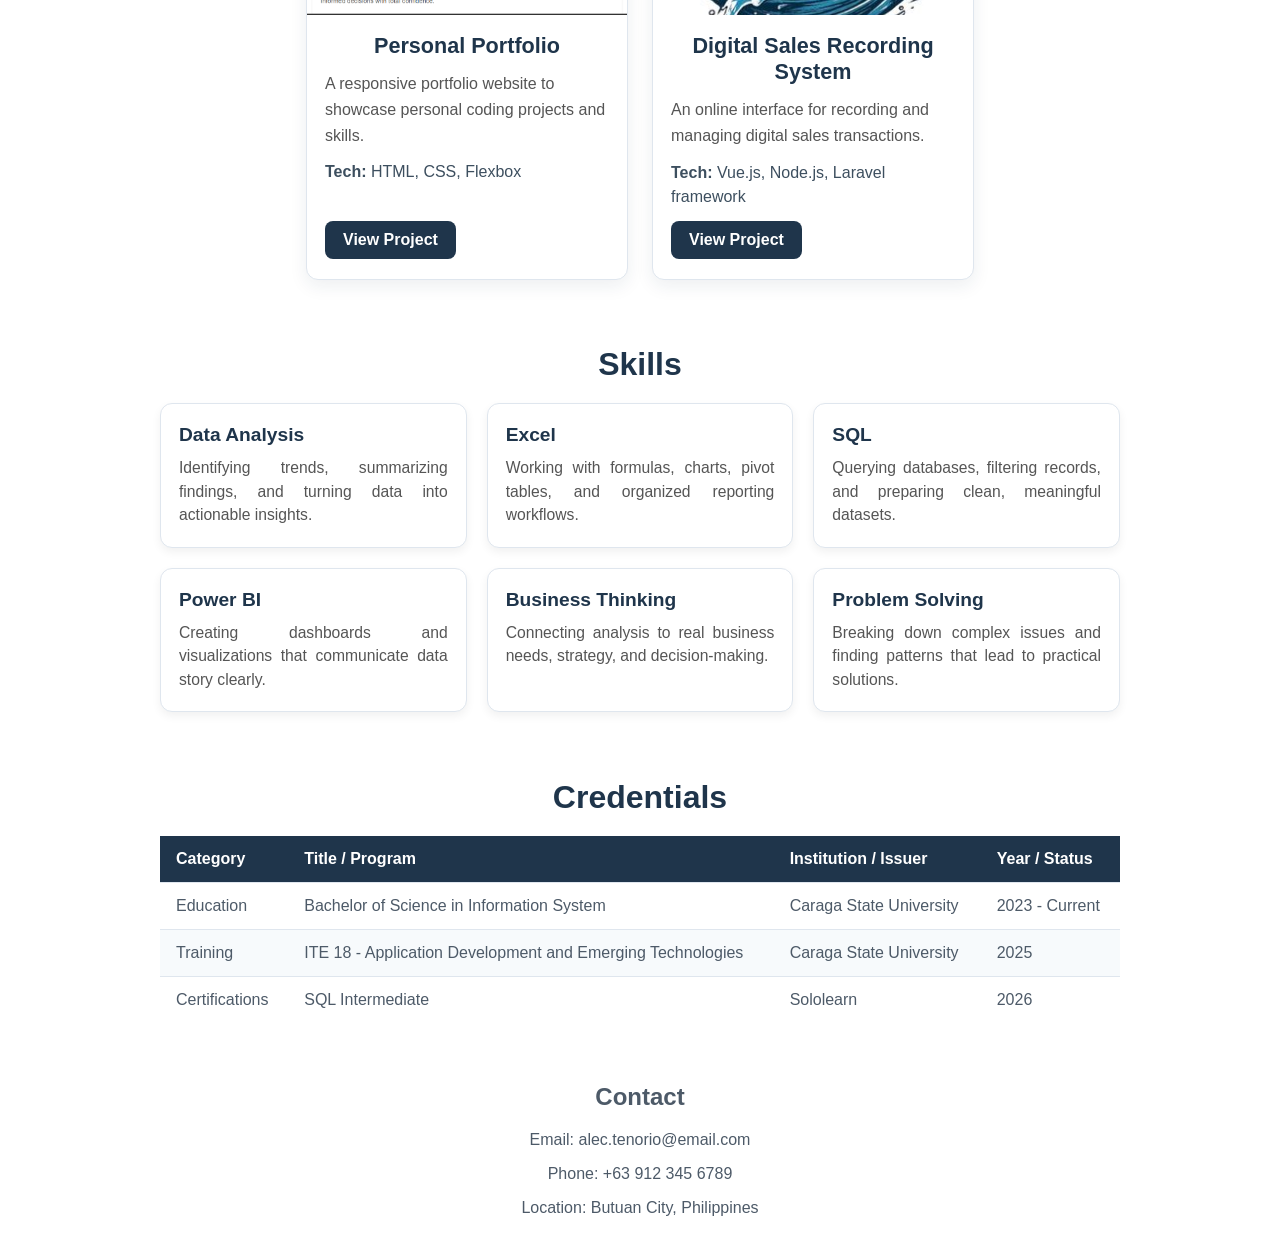
==== commit eaa5f6ad: "Add portfolio navigation" ====
--- a/index.html
+++ b/index.html
@@ -7,6 +7,21 @@
     <title>My Portfolio</title>
 </head>
 <body>
+<header class="header">
+    <nav class="navbar">
+        <div class="logo">
+            <a href="#fullname">Alec Tenorio</a>
+        </div>
+        <ul class="nav-links">
+          <li><a href="#fullname">Home</a></li>
+          <li><a href="#about">About</a></li>
+          <li><a href="#skills">Skills</a></li>
+          <li><a href="#projects">Projects</a></li>
+      <li><a href="#credentials-table-section">Credentials</a></li>
+      <li><a href="#contact">Contact</a></li>
+    </ul>
+  </nav>
+</header>
     <img id="profile-photo" src="images/profile.jpg" alt="Profile Photo">
     <h1 id="fullname">Alec Jo Niel A. Tenorio</h1>
     <div class="bio-container">
@@ -24,7 +39,7 @@
                     • <strong>Core Reliability:</strong> Consistently hit performance targets to establish a track record as a dependable long-term employee.<br>
                     • <strong>Internal Growth:</strong> Take on cross-functional tasks to build visibility and position for senior or leadership positions over the next 1–3 years.</p>
     </div>
-<section class="about-container">
+<section id="about" class="about-container">
     <div class="about-bio">
         <strong>Short Biography:</strong><br>
          An Information Systems major who leans heavily into the world of data analytics. 
@@ -84,7 +99,7 @@
     </div>
 </section>
 
-<section class="skills-section">
+<section id="skills" class="skills-section">
     <h2>Skills</h2>
     <div class="skills-grid">
         <div class="skill-card">
@@ -115,7 +130,7 @@
 </section>
 
 <section id="credentials-table-section" class="credentials-table-section">
-    <h2>Education & Qualifications</h2>
+    <h2>Credentials</h2>
 
     <div class="table-container">
         <table class="credentials-table">
@@ -151,5 +166,14 @@
     </div>
 </section>
 
+<section id="contact" class="contact-section">
+    <h2>Contact</h2>
+    <div class="contact-card">
+        <p>Email: alec.tenorio@email.com</p>
+        <p>Phone: +63 912 345 6789</p>
+        <p>Location: Butuan City, Philippines</p>
+    </div>
+</section>
+
 </body>
 </html>
--- a/css/styles.css
+++ b/css/styles.css
@@ -1,4 +1,8 @@
 /* Center content and set a clean background */
+html {
+  scroll-behavior: smooth;
+}
+
 body {
   font-family: Arial, sans-serif;
   background-color: #ffffff;
@@ -10,6 +14,10 @@
   min-height: 100vh;
   margin: 0;
   text-align: center;
+}
+
+section {
+  scroll-margin-top: 90px;
 }
 
 #profile-photo {
@@ -220,6 +228,69 @@
   transform: translateY(-1px);
 }
 
+.header {
+  position: sticky;
+  top: 0;
+  z-index: 1000;
+  width: 100%;
+  background-color: #1f354b;
+  padding: 18px 30px;
+  box-sizing: border-box;
+  box-shadow: 0 2px 10px rgba(0, 0, 0, 0.08);
+}
+
+.navbar {
+  max-width: 1100px;
+  margin: 0 auto;
+  display: flex;
+  justify-content: space-between;
+  align-items: center;
+  gap: 20px;
+  flex-wrap: wrap;
+}
+
+.logo {
+  flex-shrink: 0;
+}
+
+.logo a {
+  color: #ffffff;
+  text-decoration: none;
+  font-size: 1.35rem;
+  font-weight: 700;
+  letter-spacing: 0.04em;
+}
+
+.nav-links {
+  list-style: none;
+  margin: 0;
+  padding: 0;
+  display: flex;
+  gap: 16px;
+  align-items: center;
+  flex-wrap: wrap;
+}
+
+.nav-links li {
+  display: inline-block;
+}
+
+.nav-links a {
+  display: inline-block;
+  color: #ffffff;
+  text-decoration: none;
+  font-size: 0.96rem;
+  font-weight: 600;
+  padding: 8px 12px;
+  border-radius: 6px;
+  transition: background-color 0.2s ease, transform 0.2s ease;
+}
+
+.nav-links a:hover {
+  background-color: rgba(255, 255, 255, 0.12);
+  transform: translateY(-1px);
+}
+
 /* Skills Section */
 .skills-section {
   width: 100%;
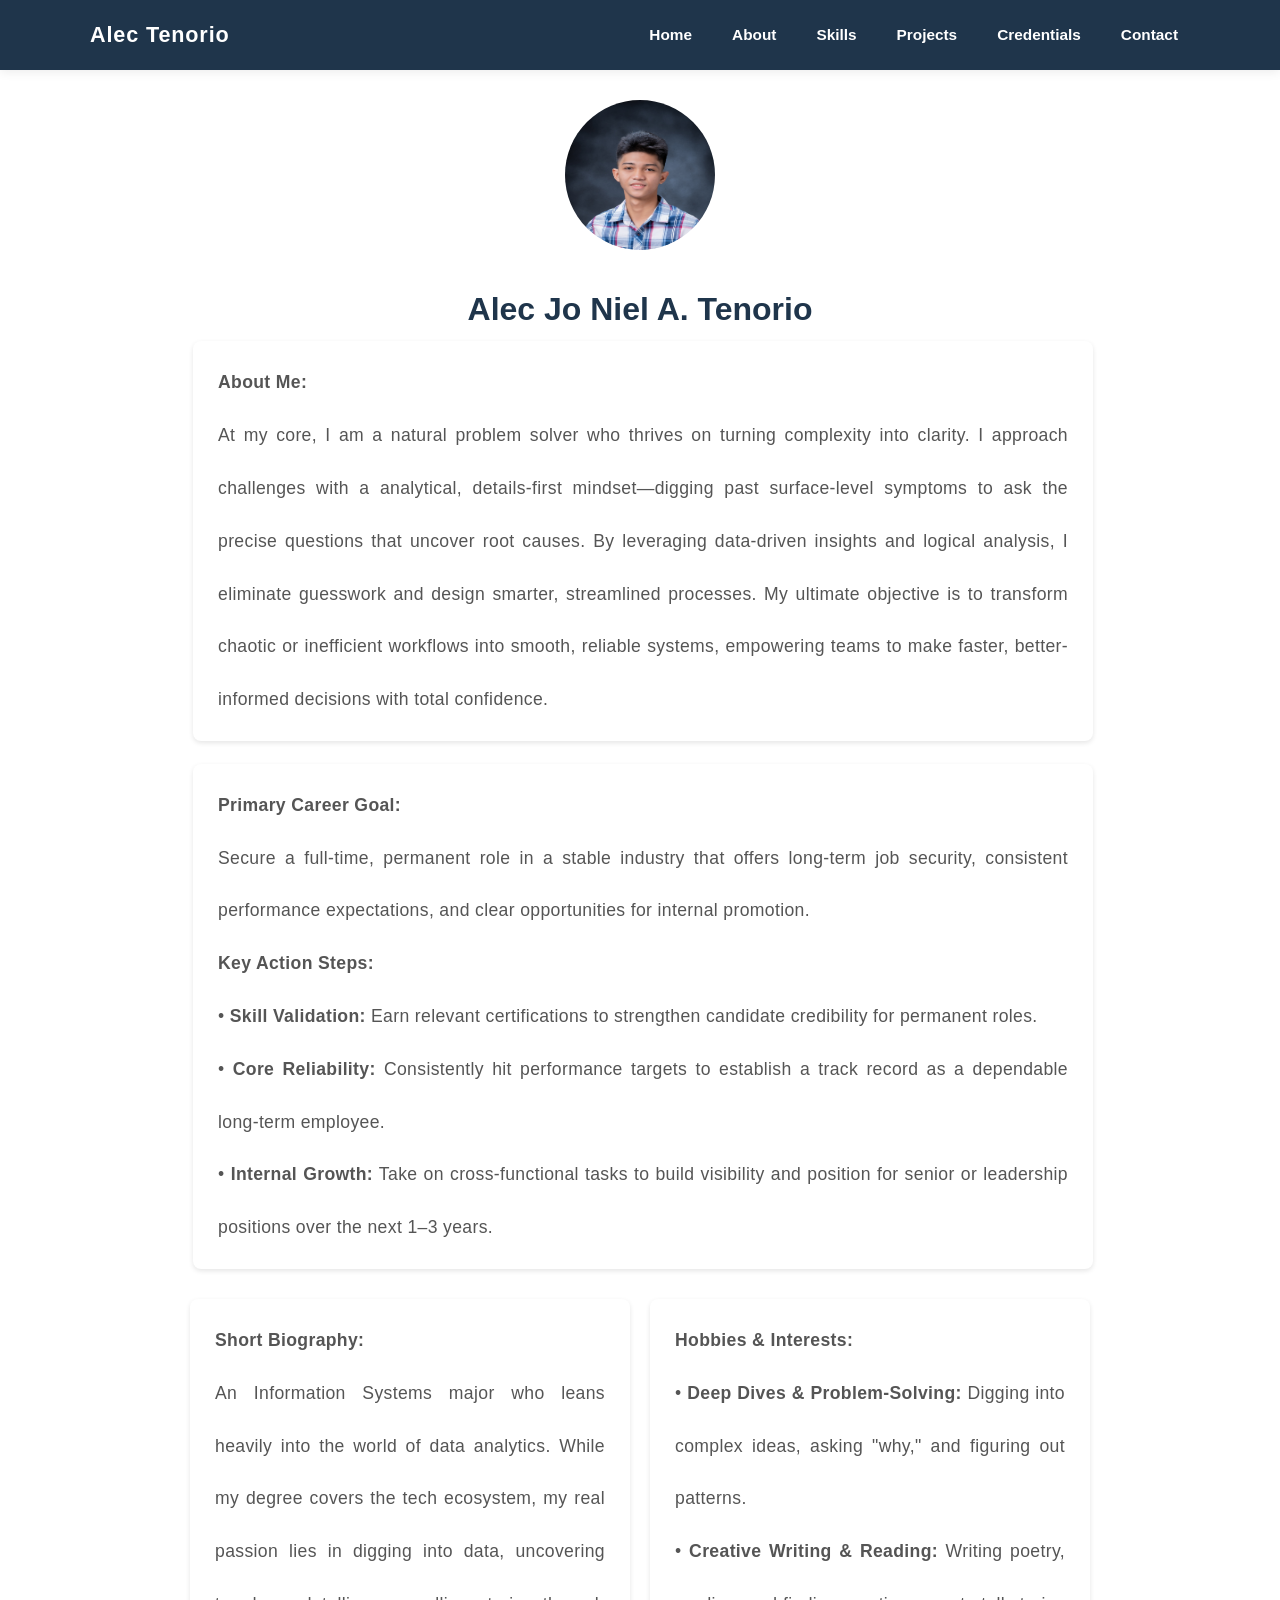
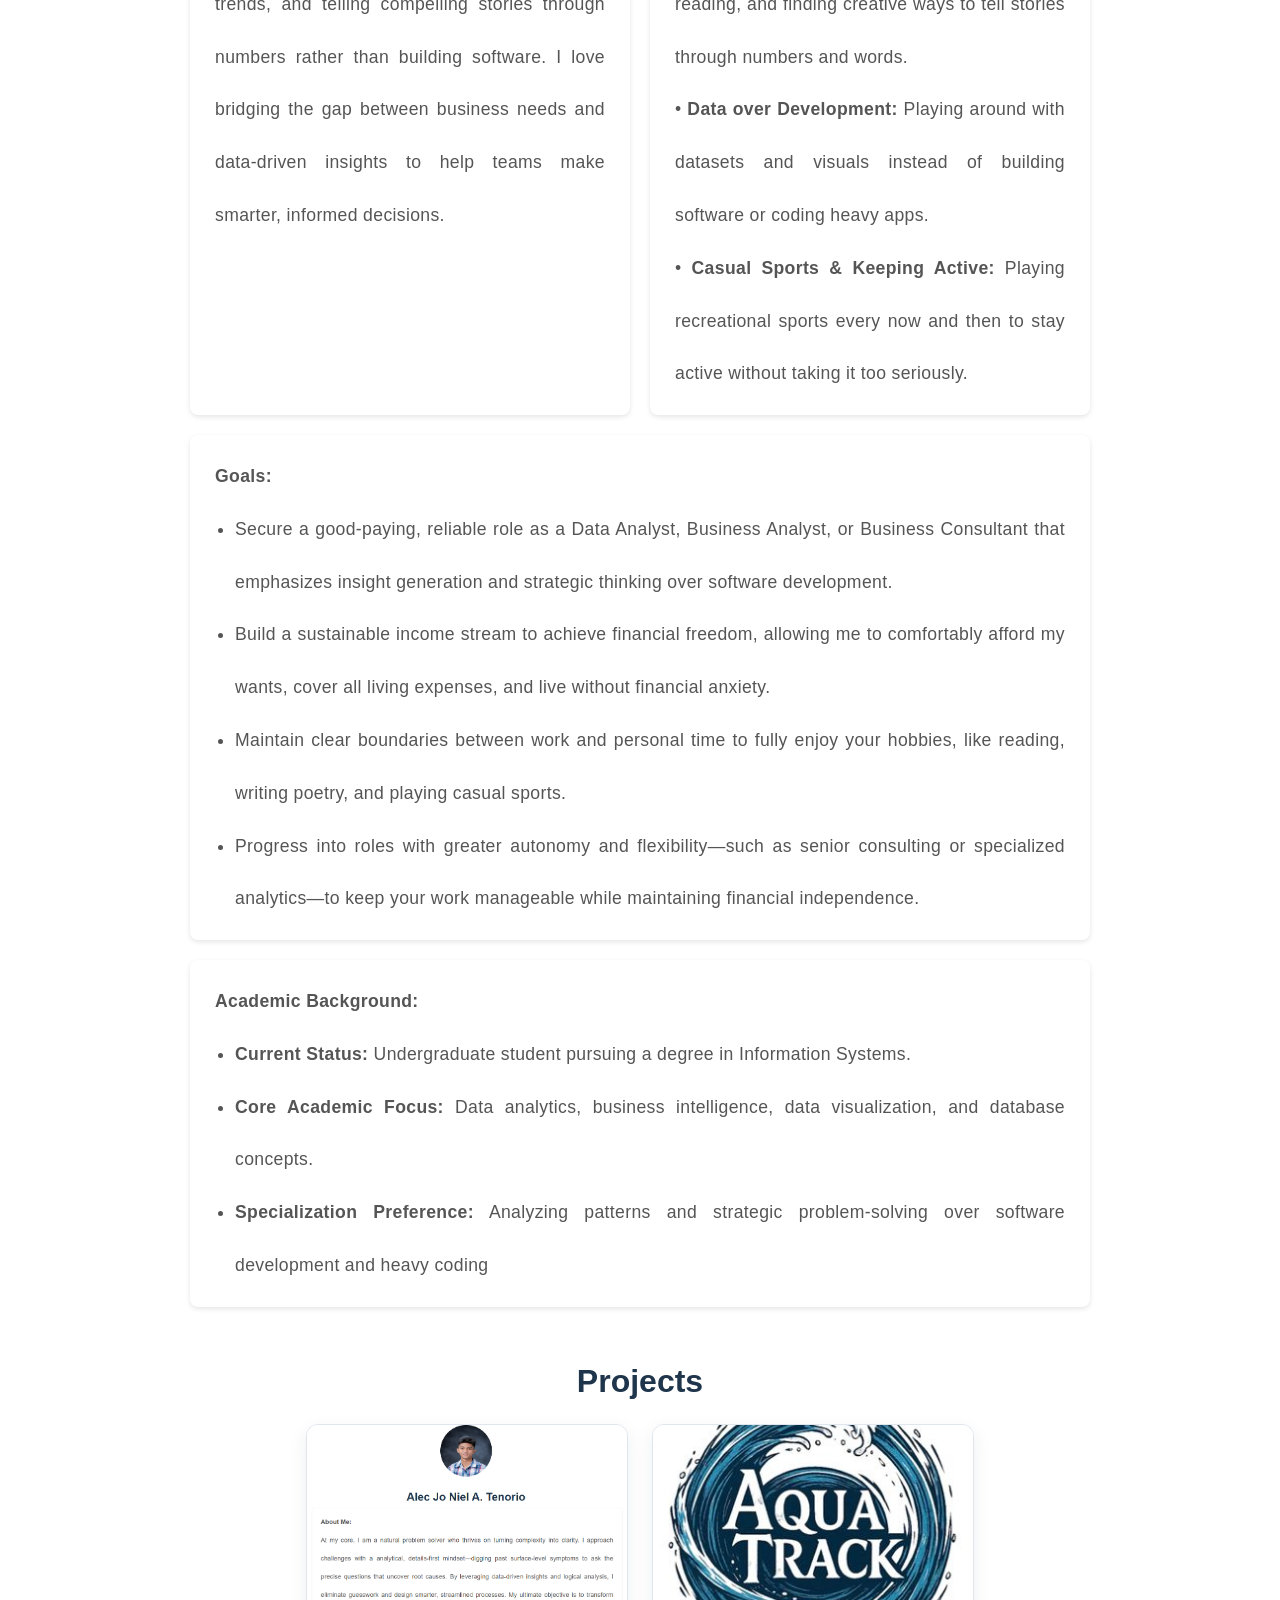
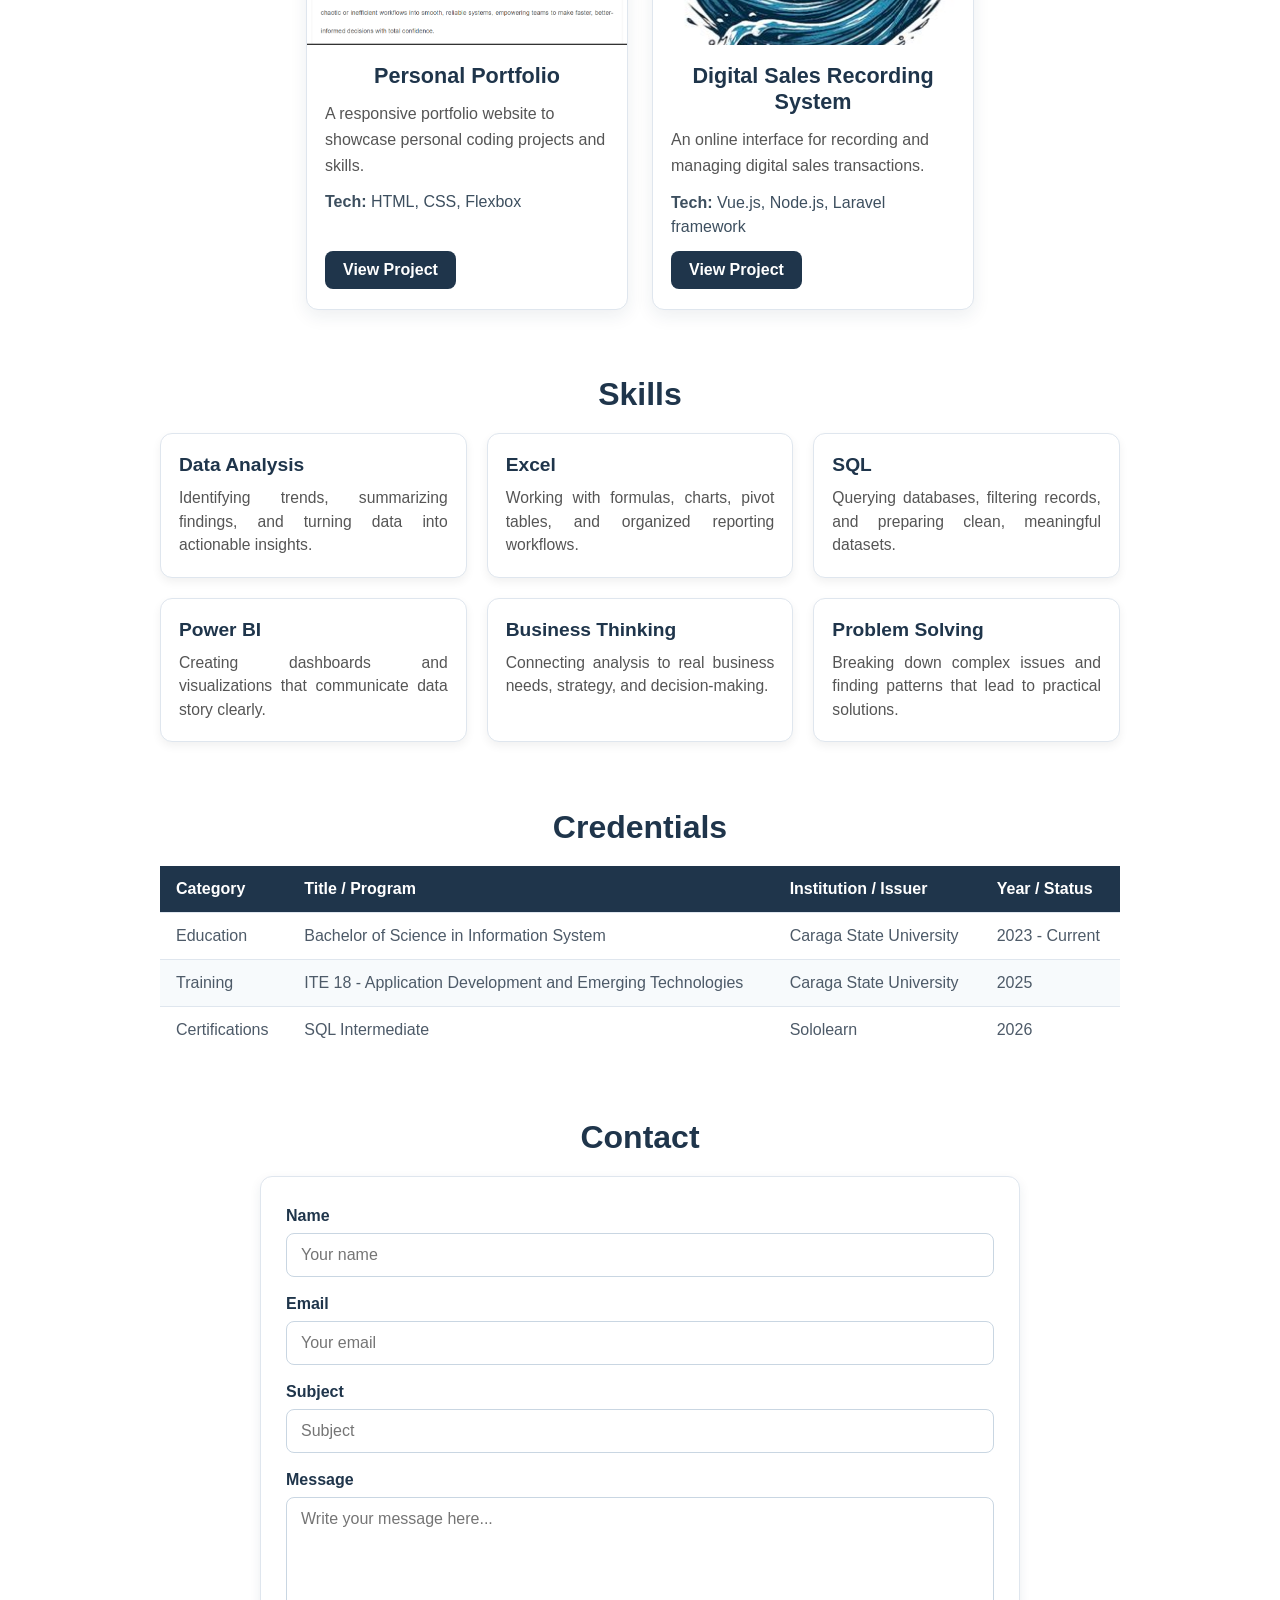
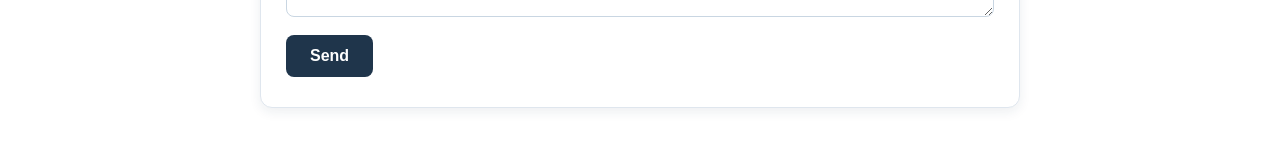
==== commit 321e29e3: "Add contact form" ====
--- a/index.html
+++ b/index.html
@@ -169,9 +169,29 @@
 <section id="contact" class="contact-section">
     <h2>Contact</h2>
     <div class="contact-card">
-        <p>Email: alec.tenorio@email.com</p>
-        <p>Phone: +63 912 345 6789</p>
-        <p>Location: Butuan City, Philippines</p>
+        <form class="contact-form">
+            <div class="form-group">
+                <label for="name">Name</label>
+                <input type="text" id="name" name="name" placeholder="Your name" required>
+            </div>
+
+            <div class="form-group">
+                <label for="email">Email</label>
+                <input type="email" id="email" name="email" placeholder="Your email" required>
+            </div>
+
+            <div class="form-group">
+                <label for="subject">Subject</label>
+                <input type="text" id="subject" name="subject" placeholder="Subject" required>
+            </div>
+
+            <div class="form-group">
+                <label for="message">Message</label>
+                <textarea id="message" name="message" rows="5" placeholder="Write your message here..." required></textarea>
+            </div>
+
+            <button type="submit" class="submit-btn">Send</button>
+        </form>
     </div>
 </section>
 
--- a/css/styles.css
+++ b/css/styles.css
@@ -24,6 +24,7 @@
   width: 150px;
   height: 150px;
   border-radius: 50%;
+  margin-top: 30px;
   margin-bottom: 20px;
 }
 
@@ -388,4 +389,94 @@
   background-color: #edf4fb;
 }
 
-
+.contact-section {
+  width: 100%;
+  max-width: 800px;
+  margin: 0 auto 50px;
+  padding: 0 20px;
+  box-sizing: border-box;
+}
+
+.contact-section h2 {
+  text-align: center;
+  color: #1f354b;
+  font-size: 2rem;
+  margin-bottom: 20px;
+}
+
+.contact-card {
+  background: #ffffff;
+  border: 1px solid #dfe6ee;
+  border-radius: 12px;
+  box-shadow: 0 4px 12px rgba(31, 53, 75, 0.08);
+  padding: 30px 25px;
+}
+
+.contact-form {
+  display: flex;
+  flex-direction: column;
+  gap: 18px;
+}
+
+.form-group {
+  display: flex;
+  flex-direction: column;
+  text-align: left;
+  gap: 8px;
+}
+
+.form-group label {
+  color: #1f354b;
+  font-weight: 600;
+}
+
+.form-group input,
+.form-group textarea {
+  width: 100%;
+  box-sizing: border-box;
+  padding: 12px 14px;
+  border: 1px solid #c9d6e2;
+  border-radius: 8px;
+  font-family: Arial, sans-serif;
+  font-size: 1rem;
+  color: #2d3b47;
+  background-color: #ffffff;
+  transition: border-color 0.2s ease, box-shadow 0.2s ease;
+}
+
+.form-group input:focus,
+.form-group textarea:focus {
+  border-color: #1f354b;
+  box-shadow: 0 0 0 3px rgba(31, 53, 75, 0.12);
+  outline: none;
+}
+
+.form-group textarea {
+  resize: vertical;
+  min-height: 120px;
+}
+
+.submit-btn {
+  align-self: flex-start;
+  border: none;
+  background-color: #1f354b;
+  color: #ffffff;
+  font-size: 1rem;
+  font-weight: 600;
+  padding: 12px 24px;
+  border-radius: 8px;
+  cursor: pointer;
+  transition: background-color 0.2s ease, transform 0.2s ease;
+}
+
+.submit-btn:hover {
+  background-color: #2f4f70;
+  transform: translateY(-1px);
+}
+
+.submit-btn:focus {
+  outline: 2px solid #7aa4ca;
+  outline-offset: 2px;
+}
+
+
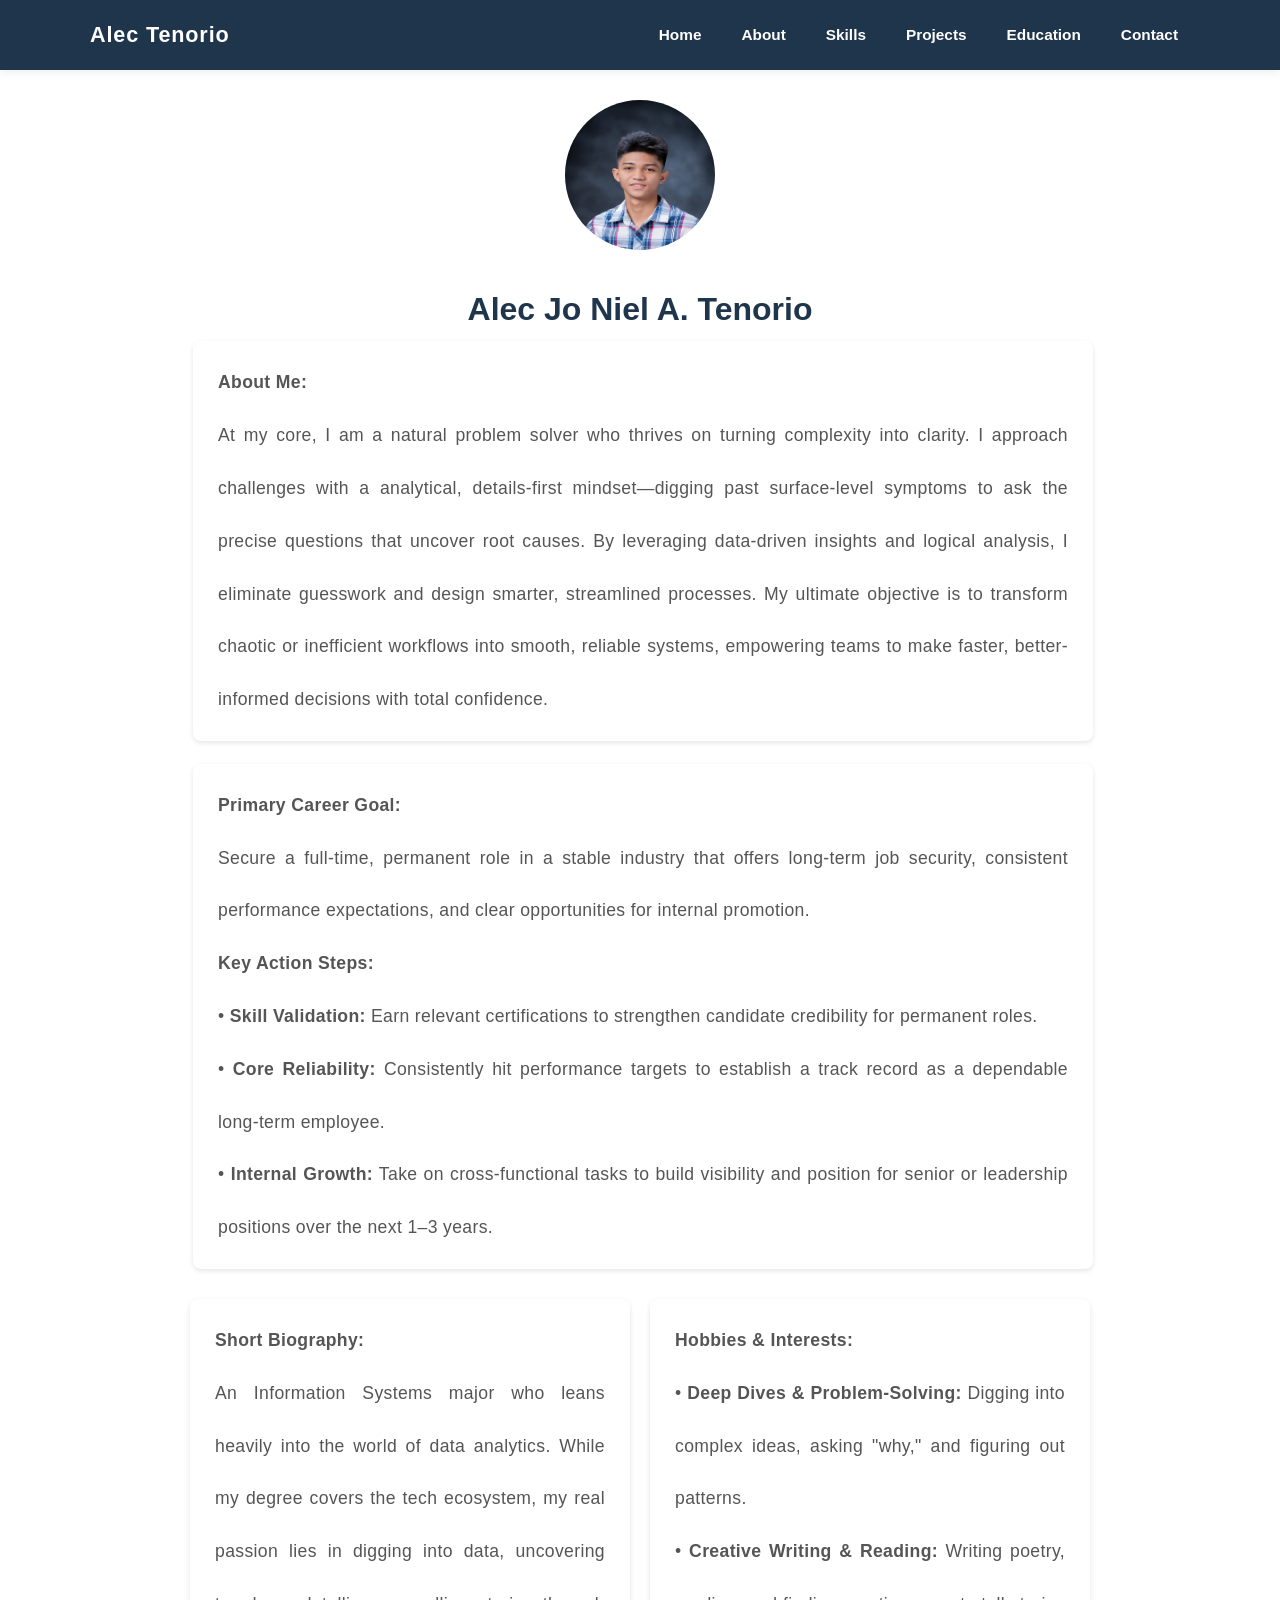
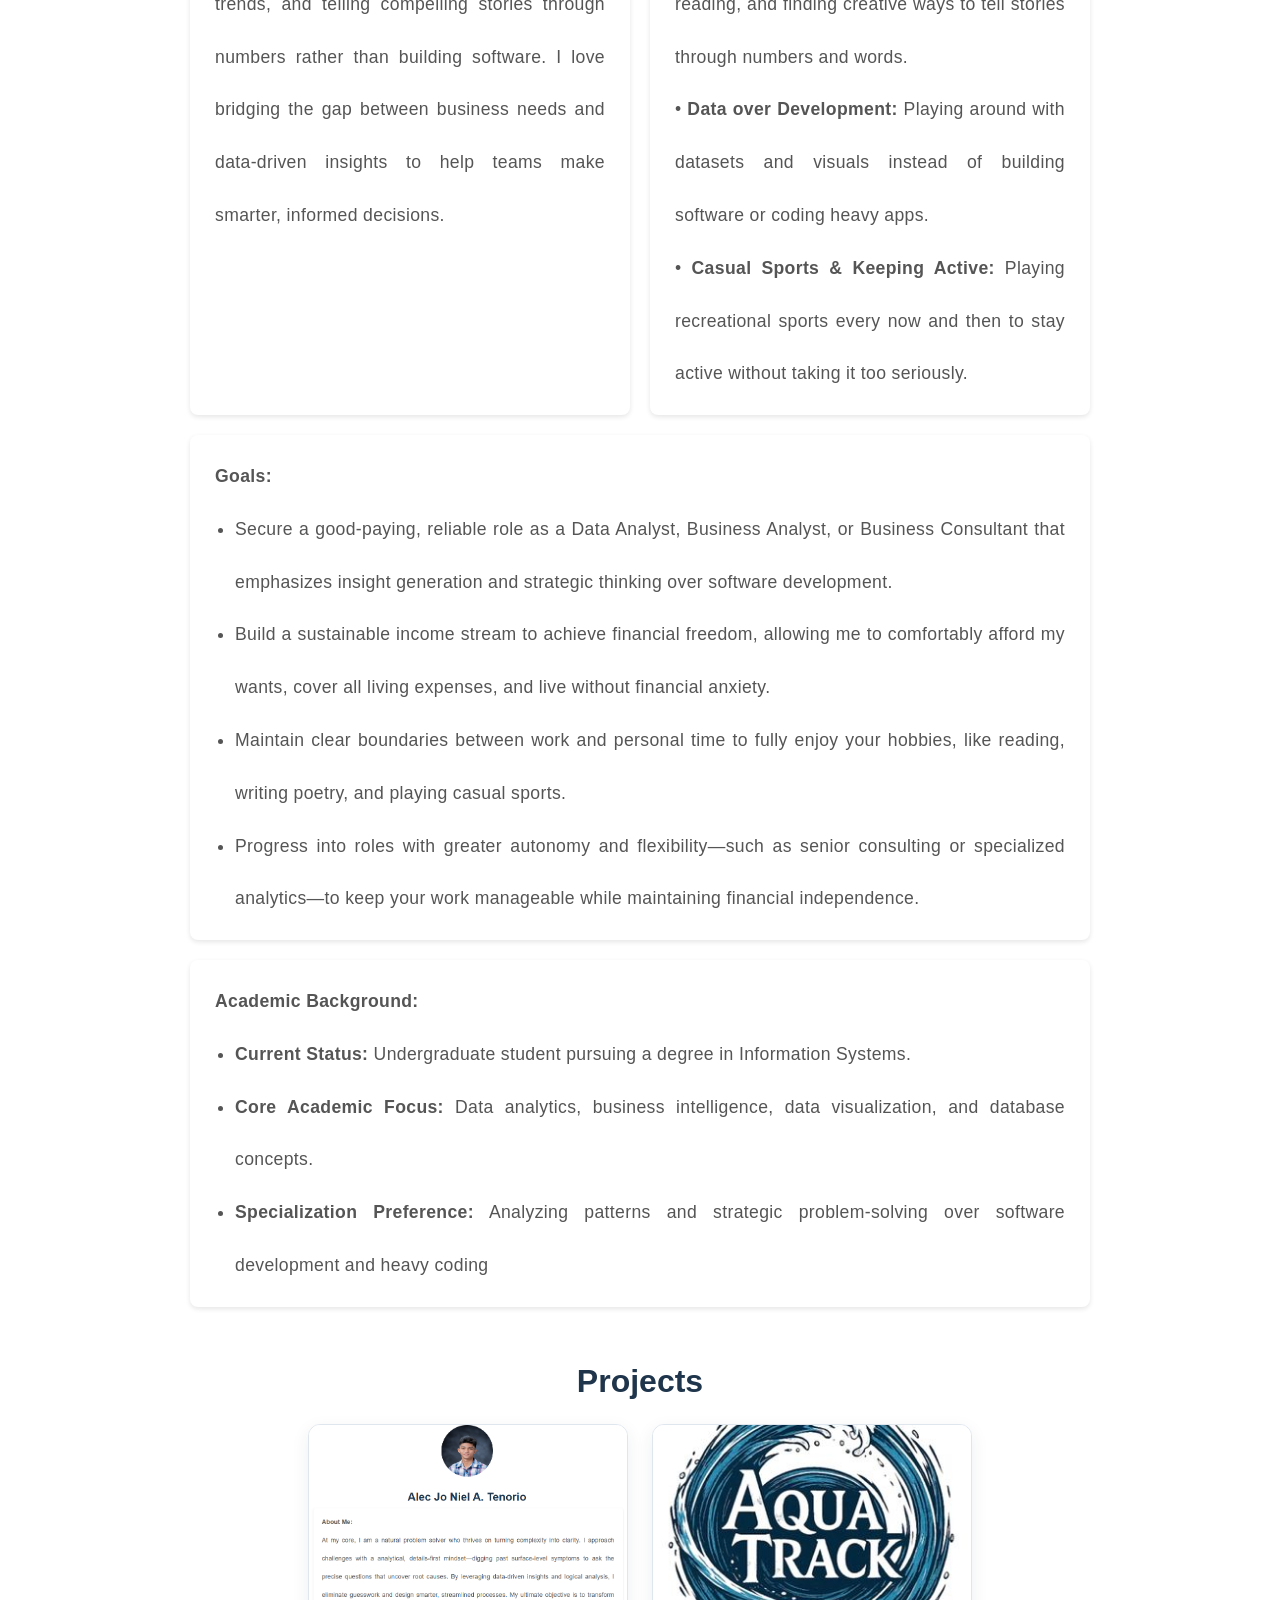
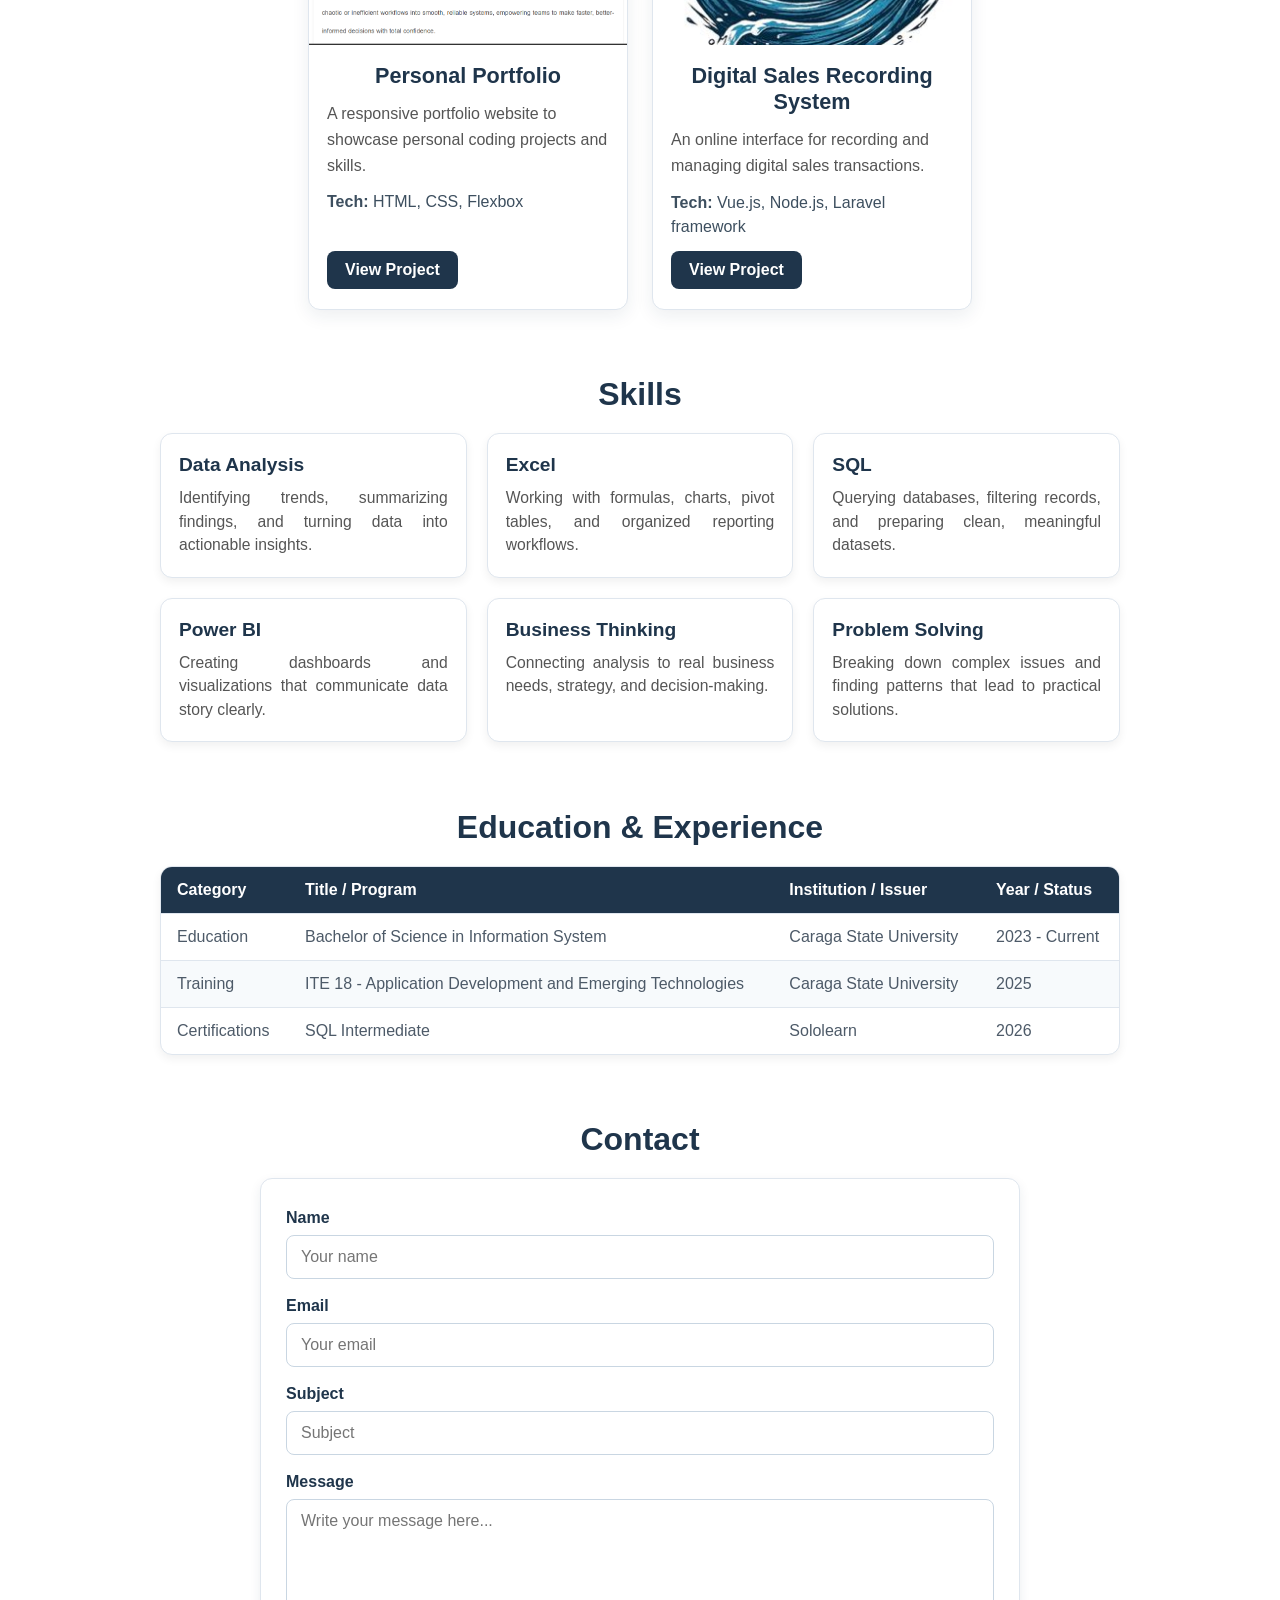
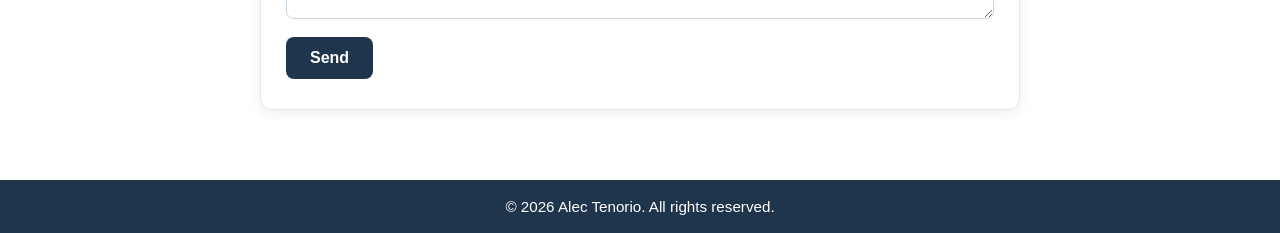
==== commit 161656b0: "Complete static portfolio" ====
--- a/index.html
+++ b/index.html
@@ -12,12 +12,12 @@
         <div class="logo">
             <a href="#fullname">Alec Tenorio</a>
         </div>
-        <ul class="nav-links">
-          <li><a href="#fullname">Home</a></li>
-          <li><a href="#about">About</a></li>
-          <li><a href="#skills">Skills</a></li>
-          <li><a href="#projects">Projects</a></li>
-      <li><a href="#credentials-table-section">Credentials</a></li>
+    <ul class="nav-links">
+      <li><a href="#fullname">Home</a></li>
+      <li><a href="#about">About</a></li>
+      <li><a href="#skills">Skills</a></li>
+      <li><a href="#projects">Projects</a></li>
+      <li><a href="#education-experience">Education</a></li>
       <li><a href="#contact">Contact</a></li>
     </ul>
   </nav>
@@ -129,8 +129,8 @@
     </div>
 </section>
 
-<section id="credentials-table-section" class="credentials-table-section">
-    <h2>Credentials</h2>
+<section id="education-experience" class="credentials-table-section">
+    <h2>Education &amp; Experience</h2>
 
     <div class="table-container">
         <table class="credentials-table">
@@ -195,5 +195,9 @@
     </div>
 </section>
 
+<footer class="site-footer">
+    <p>&copy; 2026 Alec Tenorio. All rights reserved.</p>
+</footer>
+
 </body>
 </html>
--- a/css/styles.css
+++ b/css/styles.css
@@ -1,4 +1,7 @@
-/* Center content and set a clean background */
+* {
+  box-sizing: border-box;
+}
+
 html {
   scroll-behavior: smooth;
 }
@@ -14,6 +17,7 @@
   min-height: 100vh;
   margin: 0;
   text-align: center;
+  overflow-x: hidden;
 }
 
 section {
@@ -314,6 +318,14 @@
   gap: 20px;
 }
 
+.table-container {
+  overflow-x: auto;
+  background: #ffffff;
+  border: 1px solid #dfe6ee;
+  border-radius: 12px;
+  box-shadow: 0 4px 10px rgba(0, 0, 0, 0.06);
+}
+
 .skill-card {
   background: #ffffff;
   border: 1px solid #dfe6ee;
@@ -387,6 +399,20 @@
 
 .credentials-table tbody tr:hover {
   background-color: #edf4fb;
+}
+
+.site-footer {
+  width: 100%;
+  background-color: #1f354b;
+  color: #ffffff;
+  padding: 18px 20px;
+  text-align: center;
+  margin-top: 20px;
+}
+
+.site-footer p {
+  margin: 0;
+  font-size: 0.95rem;
 }
 
 .contact-section {
@@ -479,4 +505,117 @@
   outline-offset: 2px;
 }
 
-
+@media (max-width: 768px) {
+  .navbar {
+    justify-content: center;
+    text-align: center;
+  }
+
+  .nav-links {
+    justify-content: center;
+  }
+
+  .about-container {
+    grid-template-columns: 1fr;
+    max-width: 700px;
+  }
+
+  .about-bio.wide {
+    grid-column: span 1;
+  }
+
+  .skills-grid {
+    grid-template-columns: repeat(2, minmax(0, 1fr));
+  }
+
+  .bio,
+  .about-bio,
+  .goals-list {
+    line-height: 1.7;
+  }
+}
+
+@media (max-width: 540px) {
+  .header {
+    padding: 14px 16px;
+  }
+
+  .logo a {
+    font-size: 1.1rem;
+  }
+
+  .nav-links {
+    gap: 8px;
+  }
+
+  .nav-links a {
+    padding: 6px 8px;
+    font-size: 0.82rem;
+  }
+
+  #profile-photo {
+    width: 120px;
+    height: 120px;
+    margin-top: 24px;
+  }
+
+  #fullname {
+    font-size: 1.7rem;
+    padding: 0 16px;
+  }
+
+  .bio-container,
+  .projects-section,
+  .skills-section,
+  .credentials-table-section,
+  .contact-section {
+    width: 100%;
+    padding-left: 12px;
+    padding-right: 12px;
+  }
+
+  .bio-container {
+    max-width: 100%;
+  }
+
+  .bio {
+    font-size: 1rem;
+    padding: 14px 16px;
+    text-align: left;
+  }
+
+  .about-bio {
+    font-size: 1rem;
+    padding: 14px 16px;
+    text-align: left;
+  }
+
+  .goals-list {
+    padding-left: 18px;
+    text-align: left;
+  }
+
+  .project-container {
+    gap: 16px;
+  }
+
+  .project-card {
+    flex-basis: 100%;
+    max-width: 100%;
+  }
+
+  .skills-grid {
+    grid-template-columns: 1fr;
+  }
+
+  .contact-card {
+    padding: 20px 16px;
+  }
+
+  .submit-btn {
+    width: 100%;
+    align-self: stretch;
+  }
+}
+
+
